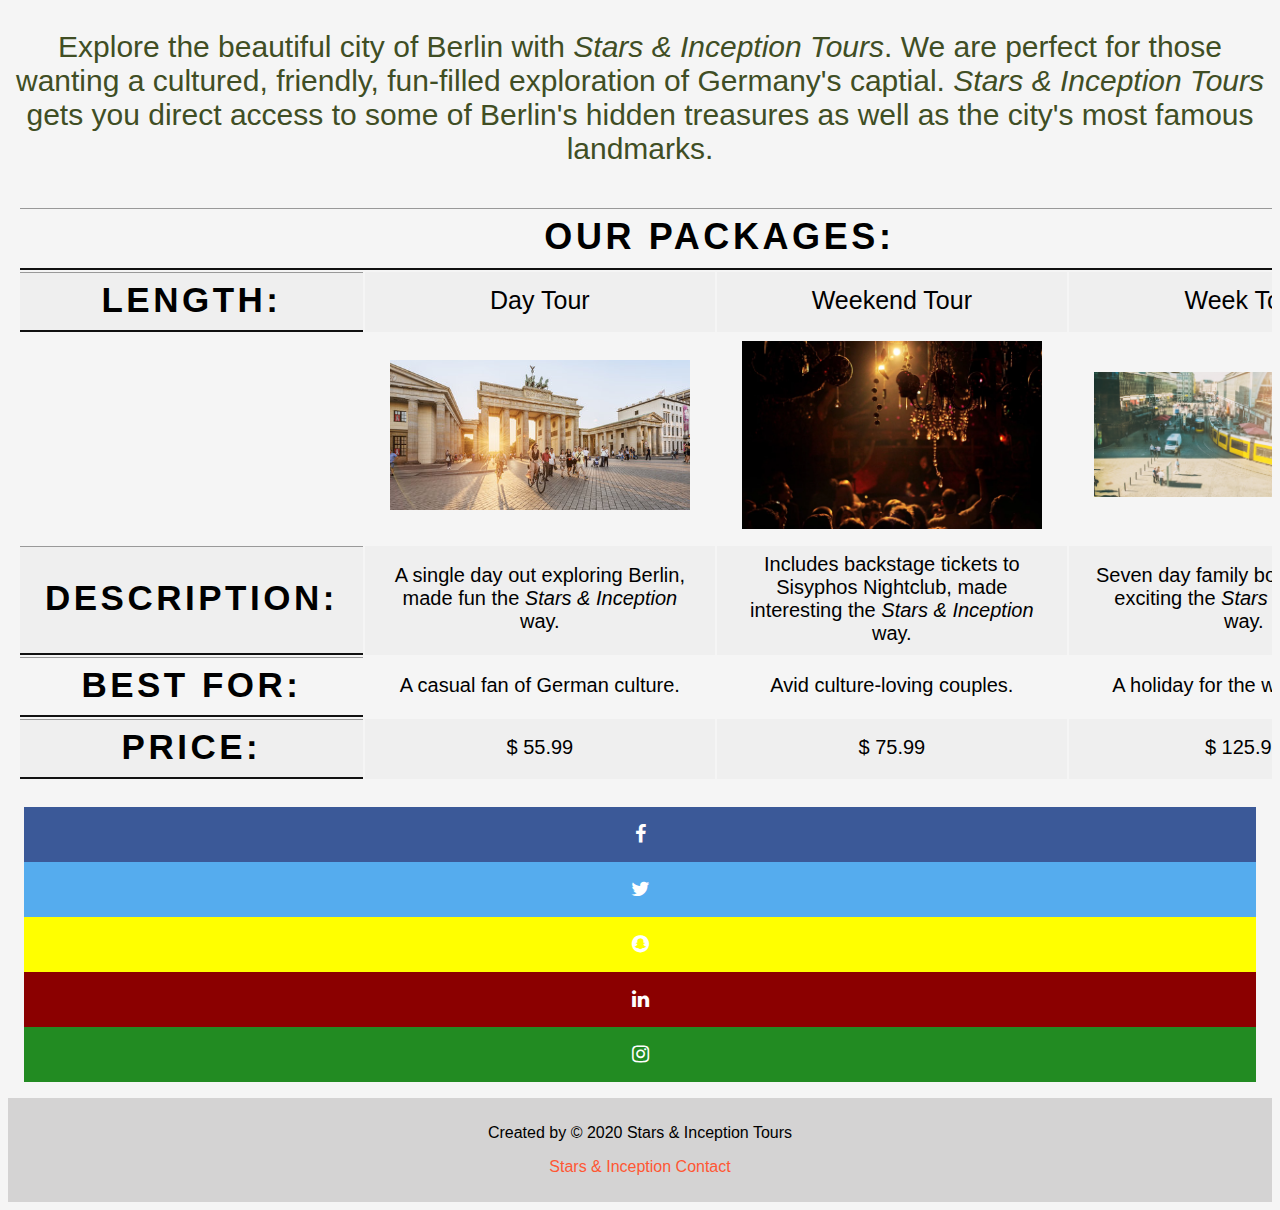
==== index.html @ 0bef2c3e "Changed some words" ====
<!DOCTYPE html>
<html>
    <head>
        <script src="https://ajax.googleapis.com/ajax/libs/jquery/3.1.1/jquery.min.js"></script>
            <meta name="viewport" content="width=device-width, initial-scale=1, shrink-to-fit=no">
        <title>Berlin by Stars &amp; Inception Tours</title>
        <link rel="stylesheet" type = text/css href="index.css">
        
    </head>
    <body>
<!--parralax scrolling text with photo of Berlin underneath-->
        <div class="parallax1"></div>
                <div class="description">
                    <p>Explore the beautiful city of Berlin with <i class="descitalic">Stars &amp; Inception Tours</i>. We are perfect for those wanting a cultured, friendly, fun-filled exploration of Germany's captial. <i class="descitalic">Stars &amp; Inception Tours</i> gets you direct access to some of Berlin's hidden treasures as well as the city's most famous landmarks.</p>
                </div>
<!--parralax scrolling table of products with photo of Berlin underneath-->
        <div class="parallax2"></div>
        <div>
            <div style="overflow-x:auto">
            <table class="center">
                <tr class="products">
                    <th colspan ="4" >Our packages:</th>
                </tr>
            <tr class="even">
                <th class="tablebold">Length:</th>
                <td class="size">Day Tour</td>
                <td class="size">Weekend Tour</td>
                <td class="size">Week Tour</td>
            </tr>
            <tr>
            <td></td>
            <td><img src="Photos/brandenburggate.jpg" width="300px"> </td>
            <td><img src="Photos/nightclub.jpg" width="300px"> </td>
            <td><img src="Photos/alexanderplatz.jpg" width="300px"> </td>
            </tr>
            <tr class="even">
            <th class="tablebold">Description:</th>
                <td>A single day out exploring Berlin, made fun the <i class="descitalic">Stars &amp; Inception</i> way.</td>
                <td>Includes backstage tickets to Sisyphos Nightclub, made interesting the <i class="descitalic">Stars &amp; Inception</i> way.</td>
                <td>Seven day family bonanza, made exciting the <i class="descitalic"> Stars &amp; Inception</i> way.</td>
            </tr>
                <tr>
                    <th class="tablebold">Best for:</th>
                 <td>A casual fan of German culture.</td>
                 <td>Avid culture-loving couples.</td>
                 <td>A holiday for the whole family.</td>
            </tr>
            <tr class= "even">
                <th class="tablebold">Price:</th>
                <td>&#36; 55.99</td>
                <td>&#36; 75.99</td>
                <td>&#36; 125.99</td>
                </tr>
            </table>
            </div>
        </div>
<!-- social media icon bar-->
<link rel="stylesheet" href="https://cdnjs.cloudflare.com/ajax/libs/font-awesome/4.7.0/css/font-awesome.min.css">
        <div class="icon-bar">
            <a href="https://www.facebook.com/visitberlin/" class="facebook"><i class="fa fa-facebook"></i></a>
            <a href="https://twitter.com/visitberlin?lang=en" class="twitter"><i class="fa fa-twitter"></i></a>
            <a href="https://www.snapchat.com/add/polizei.berlin" class="snapchat"><i class="fa fa-snapchat"></i></a>
            <a href="https://www.linkedin.com/company/visitberlin/" class="linkedin"><i class="fa fa-linkedin"></i></a>
            <a href="https://www.instagram.com/juliaholmwood" class="instagram"><i class="fa fa-instagram"></i></a>

        </div>
         <footer>
<!--Copyight and contact info-->
  <p>Created by &copy; 2020 Stars &amp; Inception Tours</p>
             
  <p><a href="https://www.visitberlin.de/en">
    Stars &amp; Inception Contact</a></p>
</footer> 
    </body>
</html>
---- index.css ----
/* phone version */
@media only screen and (min-width: 320px) {
    
}
/*table version */
@media only screen and (min-width: 768px) {

}
/*desktop version*/ 
@media only screen and (min-width: 980px)
{

}
@font-face {
    font-family: 'fha';
    src: url('resources/fonts/all/fhacondfrenchshadednc-webfont.woff2') format('woff2'),
         url('resources/fonts/all/fhacondfrenchshadednc-webfont.woff') format('woff');
    font-weight: normal;
    font-style: normal;

}
@font-face {
    font-family: 'roboto';
    src: url('resources/fonts/all/robotowoff/robotoslab-regular-webfont.woff2') format('woff2'),
         url('resources/fonts/all/robotowoff/robotoslab-regular-webfont.woff') format('woff');
    font-weight: normal;
    font-style: normal;

}
@font-face {
    font-family: 'roboto-bold';
    src: url('resources/fonts/all/robotowoff/bold/robotoslab-bold-webfont.woff2') format('woff2'),
         url('resources/fonts/all/robotowoff/bold/robotoslab-bold-webfont.woff') format('woff');
    font-weight: normal;
    font-style: normal;

}

body{
    background-color: whitesmoke;
    text-align:center;
}


.parallax1 {
    /* The image used */
    background-image: url('Photos/alexanderplatz.jpg');
    min-height: 100%;
    /* Full height */
    height: 100%;

    /* Create the parallax scrolling effect */
    background-attachment: fixed;
    background-position: center;
    background-repeat: no-repeat;
    background-size: cover;
}
.parallax2 {
    /* The image used */
    background-image: url('Photos/berlin2.jpg');
    min-height: 100%;
    /* Full height */
    height: 100%;

    /* Create the parallax scrolling effect */
    background-attachment: fixed;
    background-position: center;
    background-repeat: no-repeat;
    background-size: cover;
}
.descitalic {
    
}
.description{
    font-family: 'roboto', "Arial";
    font-size: 30px;
    display: block;
    text-align: center;
    color: #404e24;
}

table {
    width: 100%;
    background-position: center;
    background-attachment: fixed;
    min-height: 100%;
    height: 100%;
    padding: 10px 10px 10px 10px;

}
th,td
{
    padding: 7px 25px 10px 25px;
}
th{
    font-family: 'roboto-bold', "Arial";
    text-transform: uppercase;
    letter-spacing: 0.1em;
    font-size: 90%;
    border-bottom: 2px solid #111111;
    border-top: 1px solid #999;
    text-align: center;
}
.even{
    background-color: #efefef;
    }
tr.hover{
    background-color: #c3e6e5;
}
td{
    font-family: 'roboto', "Arial";
    font-size: 20px;
}
table.center {
    margin-left: auto;
    margin-right: auto;
}
.tablebold {
    font-family: 'roboto-bold', "Arial";
    font-size: 35px;
}
footer {
    margin: 0px;
    padding: 10px;
    border-style: none;
    background-color: #d4d3d3;
}
a {
    text-decoration: none;
    color: #FF5733;
}
p {
    font-family: 'roboto', "Arial";
    display:block;
    text-align:center;
    
}
.products {
    font-family: 'roboto-bold', "Arial";
    font-size: 40px;
    
    
    
}
.size {
    font-size: 25px;
    text-align:center;
    
}

.icon-bar {
    display: block;
    text-align: center;
    padding: 16px;
    transition: all 0.3s ease;
    color: white;
    font-size: 20px;
}

.icon-bar a {
    display: block;
    text-align: center;
    padding: 16px;
    transition: all 0.3s ease;
    color: white;
    font-size: 20px;
}

.icon-bar a:hover {
    background-color: #000;
  }
  
  .facebook {
    background: #3B5998;
    color: white;
  }
  
  .twitter {
    background: #55ACEE;
    color: white;
  }
  
  .snapchat {
    background: #ffff00 ;
    color: white;
  }
  
  .linkedin {
    background: #8B0000	;
    color: white;
  }

  .instagram {
      background: #228B22;
      color: white;
  }
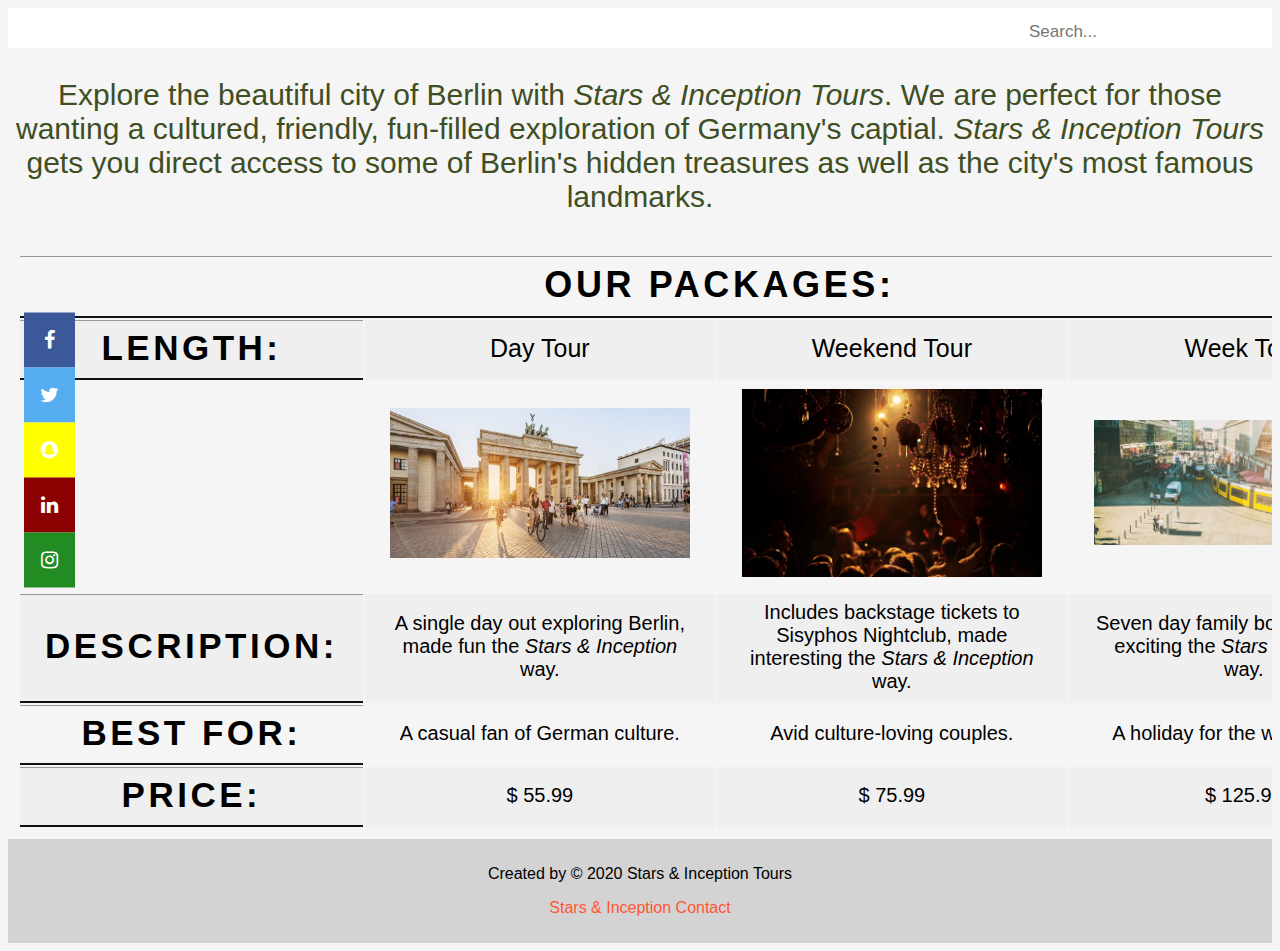
==== commit 0c5ba8e3: "Search Bar" ====
--- a/index.html
+++ b/index.html
@@ -2,12 +2,18 @@
 <html>
     <head>
         <script src="https://ajax.googleapis.com/ajax/libs/jquery/3.1.1/jquery.min.js"></script>
+        <script src="/path/to/parallax.js"></script>
             <meta name="viewport" content="width=device-width, initial-scale=1, shrink-to-fit=no">
         <title>Berlin by Stars &amp; Inception Tours</title>
         <link rel="stylesheet" type = text/css href="index.css">
         
     </head>
+
     <body>
+<!--Search bar-->
+        <div class="topnav">
+            <input type="text" placeholder="Search...">
+          </div>
 <!--parralax scrolling text with photo of Berlin underneath-->
         <div class="parallax1"></div>
                 <div class="description">
--- a/index.css
+++ b/index.css
@@ -44,7 +44,7 @@
 
 .parallax1 {
     /* The image used */
-    background-image: url('Photos/alexanderplatz.jpg');
+    background-image: url("Photos/alexanderplatz.jpg");
     min-height: 100%;
     /* Full height */
     height: 100%;
@@ -57,17 +57,24 @@
 }
 .parallax2 {
     /* The image used */
-    background-image: url('Photos/berlin2.jpg');
+    background-image: url("Photos/berlin2.jpg");
     min-height: 100%;
     /* Full height */
     height: 100%;
 
-    /* Create the parallax scrolling effect */
+    /* parallax scrolling effect */
     background-attachment: fixed;
     background-position: center;
     background-repeat: no-repeat;
     background-size: cover;
 }
+
+/* paralax scrolling for all tablets and phones turned off. increase/decrease the pixels if needed */
+@media only screen and (max-device-width: 1366px) {
+    .parallax {
+      background-attachment: scroll;
+    }
+  }
 .descitalic {
     
 }
@@ -149,6 +156,14 @@
 }
 
 .icon-bar {
+    position: fixed;
+    top: 50%;
+    -webkit-transform: translateY(-50%);
+    -ms-transform: translateY(-50%);
+    transform: translateY(-50%);
+  }
+
+.icon-bar {
     display: block;
     text-align: center;
     padding: 16px;
@@ -193,4 +208,58 @@
   .instagram {
       background: #228B22;
       color: white;
+  }
+
+  /* Add a black background color to the top navigation bar */
+.topnav {
+    overflow: hidden;
+    background-color:white;
+  }
+  
+  /* Style the links inside the navigation bar */
+  .topnav a {
+    float: left;
+    display: block;
+    color: black;
+    text-align: center;
+    padding: 14px 16px;
+    text-decoration: none;
+    font-size: 17px;
+  }
+  
+  /* Change the color of links on hover */
+  .topnav a:hover {
+    background-color: #ddd;
+    color: black;
+  }
+  
+  /* Style the "active" element to highlight the current page */
+  .topnav a.active {
+    background-color: #2196F3;
+    color: white;
+  }
+  
+  /* Style the search box inside the navigation bar */
+  .topnav input[type=text] {
+    float: right;
+    padding: 6px;
+    border: none;
+    margin-top: 8px;
+    margin-right: 16px;
+    font-size: 17px;
+  }
+  
+  /* When the screen is less than 600px wide, stack the links and the search field vertically instead of horizontally */
+  @media screen and (max-width: 600px) {
+    .topnav a, .topnav input[type=text] {
+      float: none;
+      display: block;
+      text-align: left;
+      width: 100%;
+      margin: 0;
+      padding: 14px;
+    }
+    .topnav input[type=text] {
+      border: 1px solid #ccc;
+    }
   }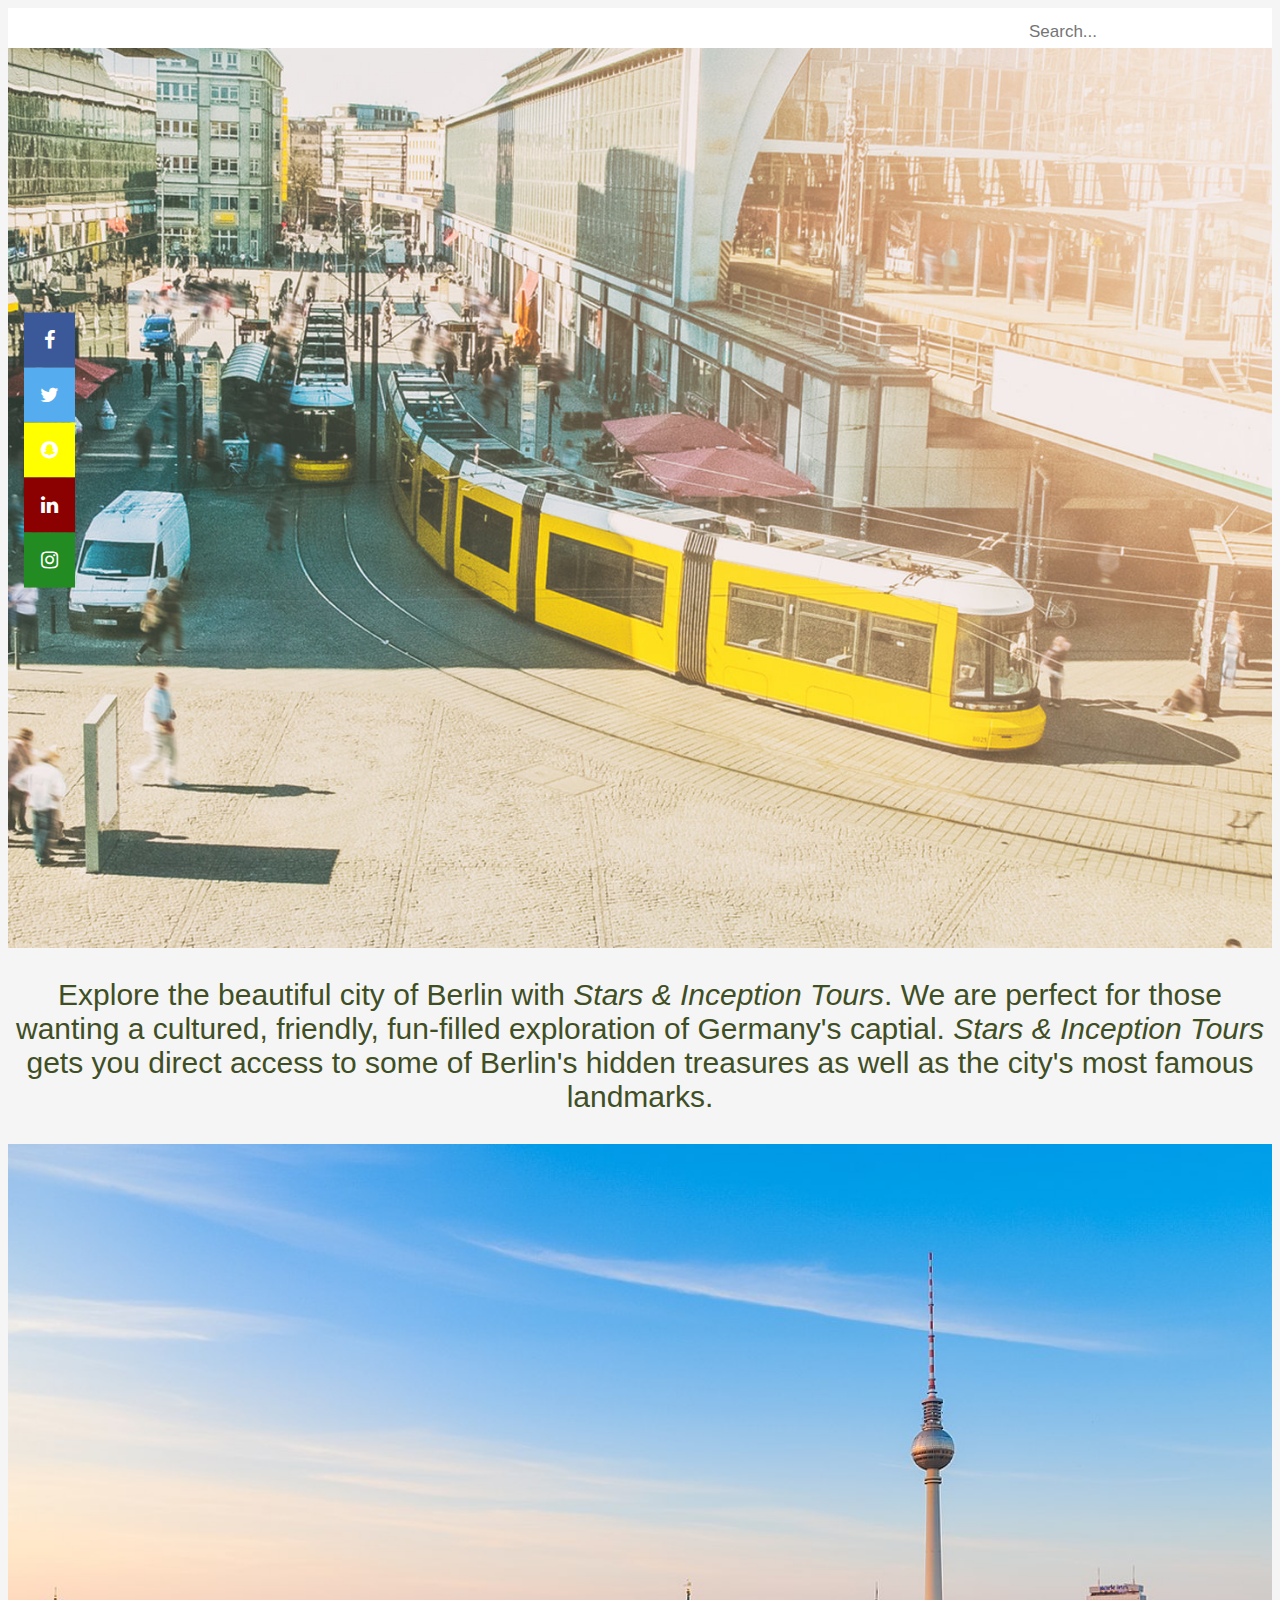
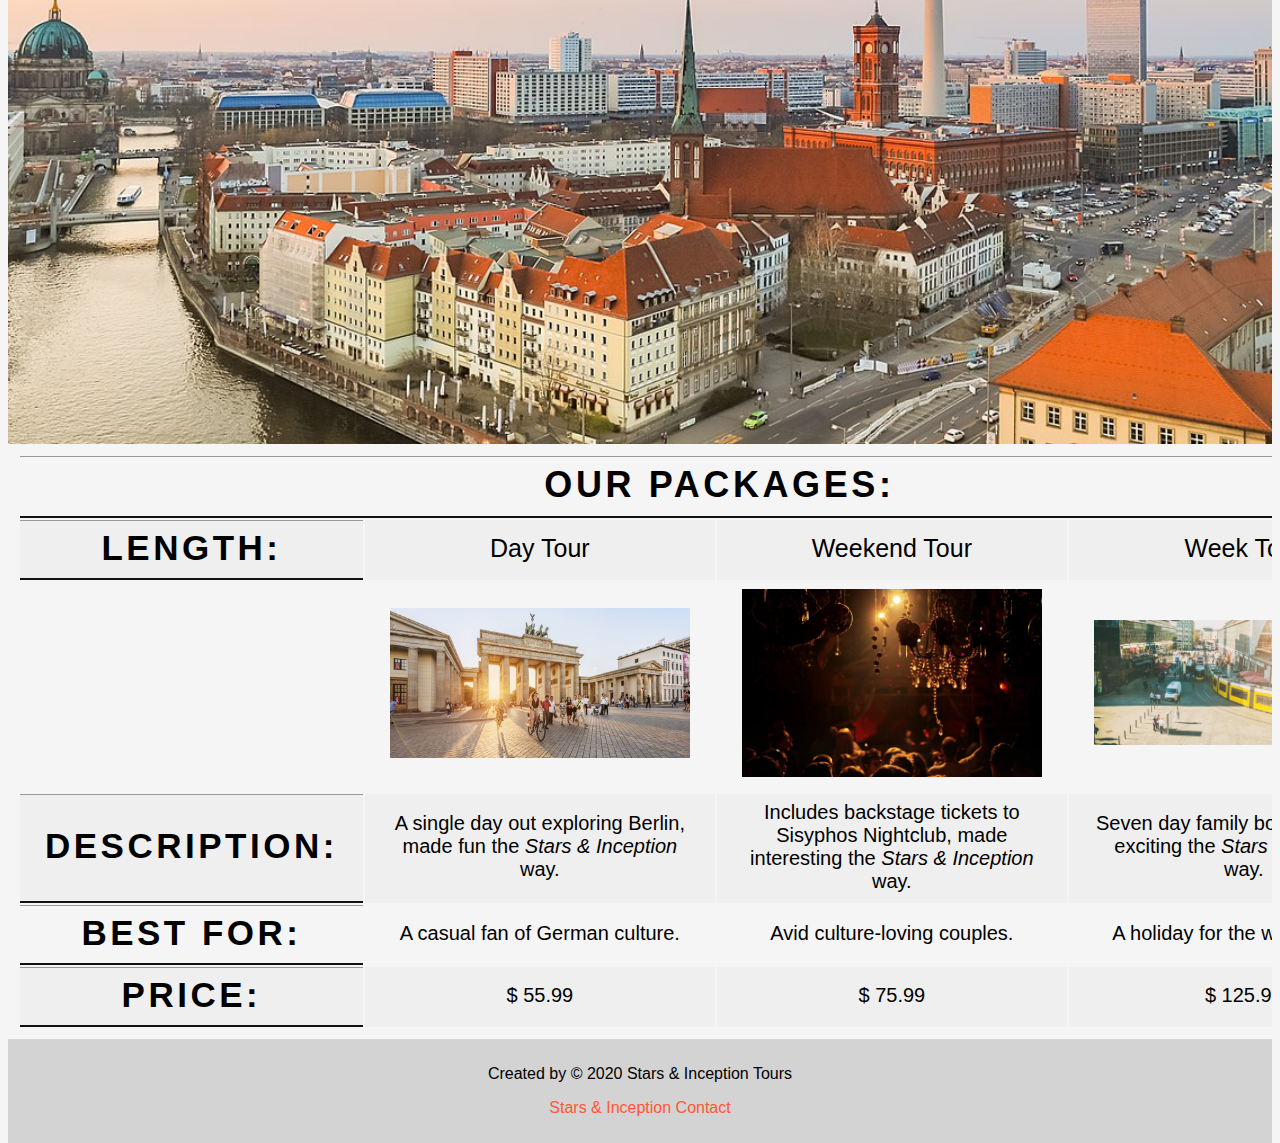
==== commit 194be9d8: "fixed parallax effect" ====
--- a/index.html
+++ b/index.html
@@ -13,15 +13,15 @@
 <!--Search bar-->
         <div class="topnav">
             <input type="text" placeholder="Search...">
-          </div>
+        </div>
 <!--parralax scrolling text with photo of Berlin underneath-->
         <div class="parallax1"></div>
-                <div class="description">
-                    <p>Explore the beautiful city of Berlin with <i class="descitalic">Stars &amp; Inception Tours</i>. We are perfect for those wanting a cultured, friendly, fun-filled exploration of Germany's captial. <i class="descitalic">Stars &amp; Inception Tours</i> gets you direct access to some of Berlin's hidden treasures as well as the city's most famous landmarks.</p>
-                </div>
+        <div class="description">
+            <p>Explore the beautiful city of Berlin with <i class="descitalic">Stars &amp; Inception Tours</i>. We are perfect for those wanting a cultured, friendly, fun-filled exploration of Germany's captial. <i class="descitalic">Stars &amp; Inception Tours</i> gets you direct access to some of Berlin's hidden treasures as well as the city's most famous landmarks.</p>
+        </div>
 <!--parralax scrolling table of products with photo of Berlin underneath-->
         <div class="parallax2"></div>
-        <div>
+        <div class="table">
             <div style="overflow-x:auto">
             <table class="center">
                 <tr class="products">
@@ -51,7 +51,7 @@
                  <td>Avid culture-loving couples.</td>
                  <td>A holiday for the whole family.</td>
             </tr>
-            <tr class= "even">
+            <tr class="even">
                 <th class="tablebold">Price:</th>
                 <td>&#36; 55.99</td>
                 <td>&#36; 75.99</td>
@@ -72,10 +72,9 @@
         </div>
          <footer>
 <!--Copyight and contact info-->
-  <p>Created by &copy; 2020 Stars &amp; Inception Tours</p>
-             
-  <p><a href="https://www.visitberlin.de/en">
-    Stars &amp; Inception Contact</a></p>
+  <p>Created by &copy; 2020 Stars &amp; Inception Tours</p>         
+  <p>
+      <a href="https://www.visitberlin.de/en">Stars &amp; Inception Contact</a></p>
 </footer> 
-    </body>
+</body>
 </html>--- a/index.css
+++ b/index.css
@@ -36,11 +36,14 @@
 
 }
 
-body{
+body {
     background-color: whitesmoke;
     text-align:center;
 }
 
+body, html {
+  height: 100%;
+}
 
 .parallax1 {
     /* The image used */
@@ -69,12 +72,19 @@
     background-size: cover;
 }
 
-/* paralax scrolling for all tablets and phones turned off. increase/decrease the pixels if needed */
+/* paralax scrolling for all tablets and phones turned off */
 @media only screen and (max-device-width: 1366px) {
-    .parallax {
+    .parallax1 {
       background-attachment: scroll;
     }
   }
+/* paralax scrolling for all tablets and phones turned off */
+@media only screen and (max-device-width: 1366px) {
+  .parallax2 {
+    background-attachment: scroll;
+  }
+}
+
 .descitalic {
     
 }
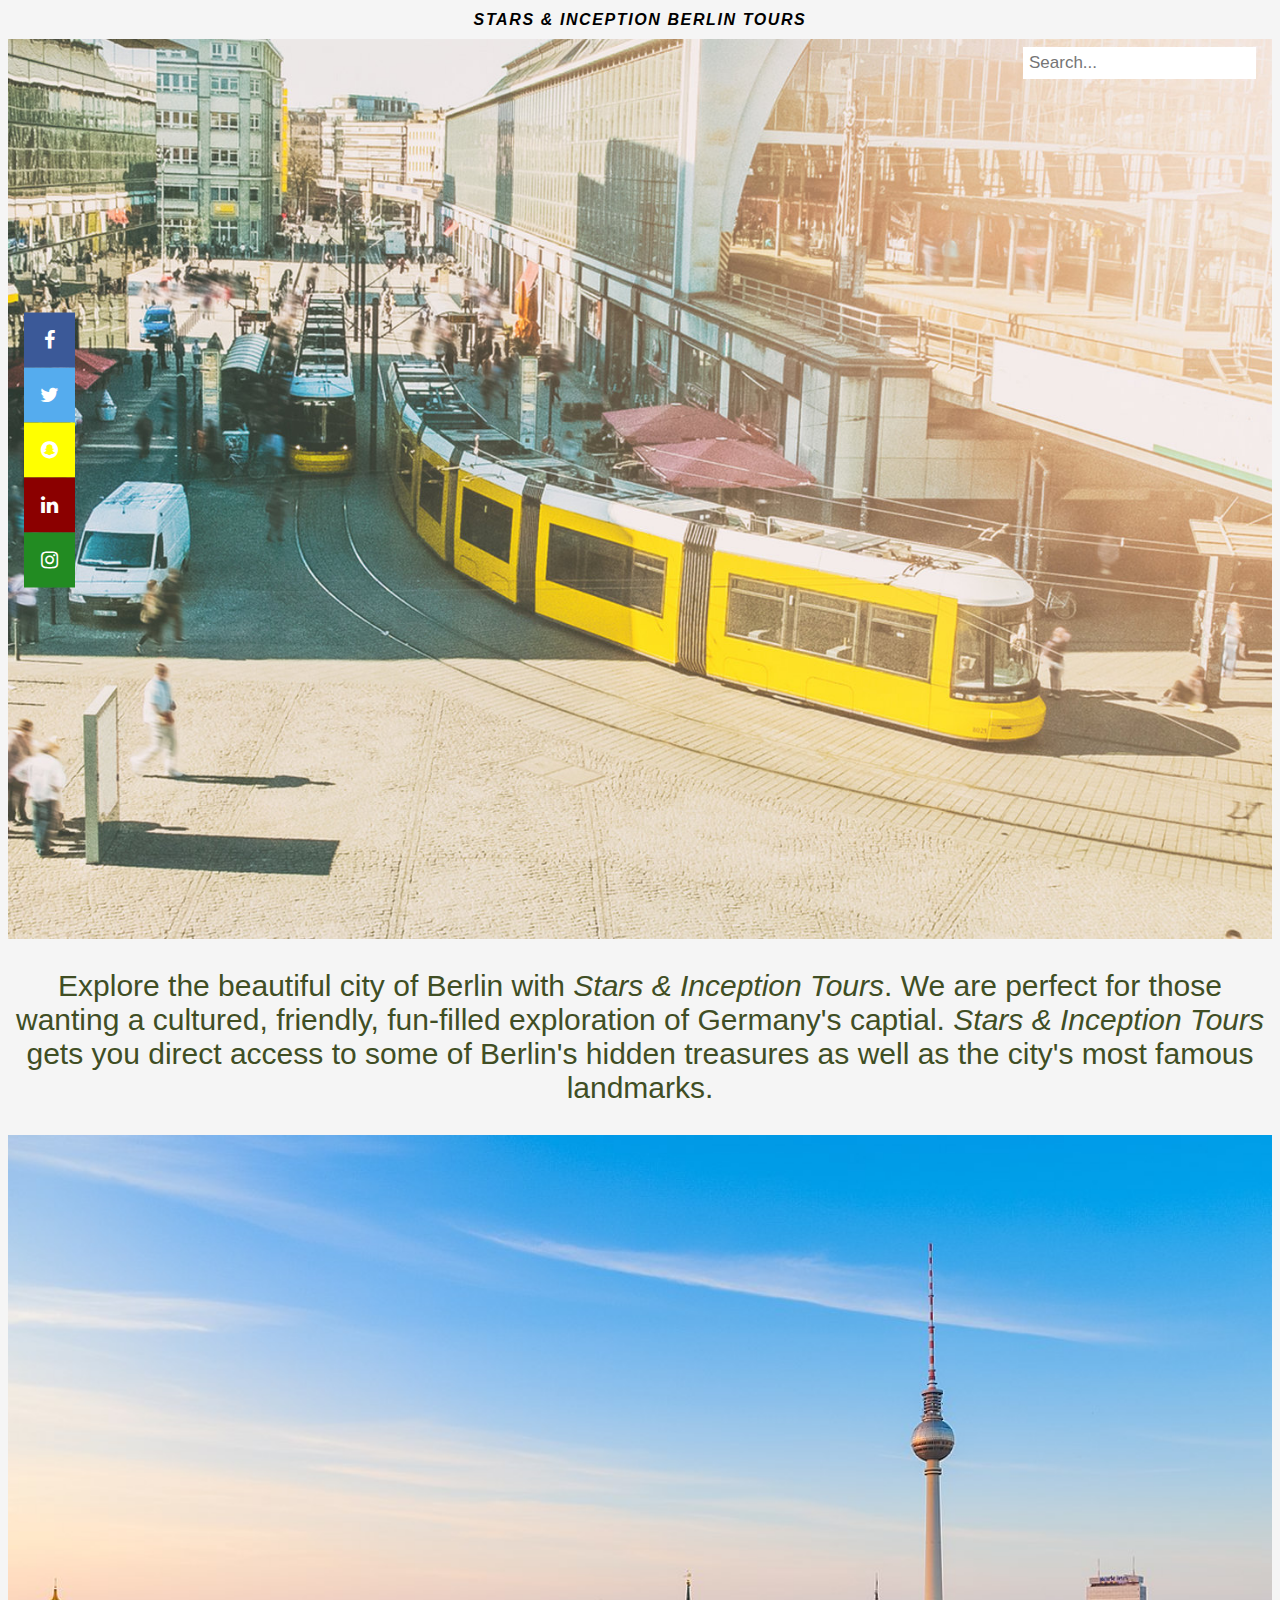
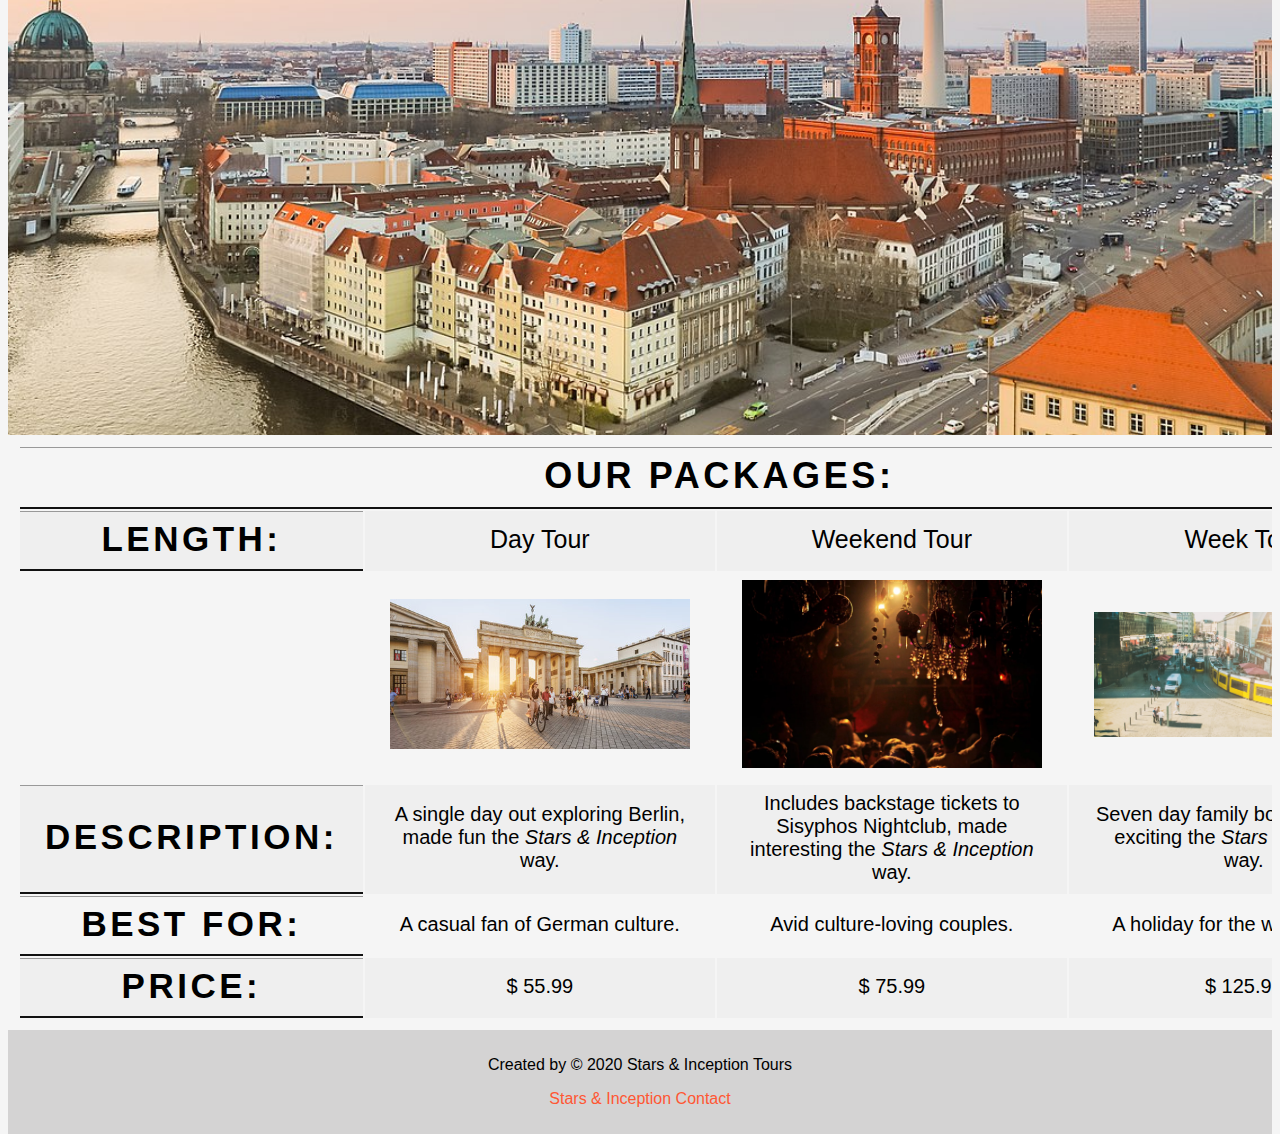
==== commit 71159193: "Added page header" ====
--- a/index.html
+++ b/index.html
@@ -10,6 +10,9 @@
     </head>
 
     <body>
+        <div>
+            <h1><em>Stars &amp; Inception Berlin Tours</em></h1>
+        </div>
 <!--Search bar-->
         <div class="topnav">
             <input type="text" placeholder="Search...">
--- a/index.css
+++ b/index.css
@@ -34,6 +34,14 @@
     font-weight: normal;
     font-style: normal;
 
+}
+
+h1 {
+  font-family: 'roboto-bold', "Arial";
+text-transform: uppercase;
+letter-spacing: 0.1em;
+font-size: 100%;
+text-align: center;
 }
 
 body {
@@ -220,11 +228,6 @@
       color: white;
   }
 
-  /* Add a black background color to the top navigation bar */
-.topnav {
-    overflow: hidden;
-    background-color:white;
-  }
   
   /* Style the links inside the navigation bar */
   .topnav a {
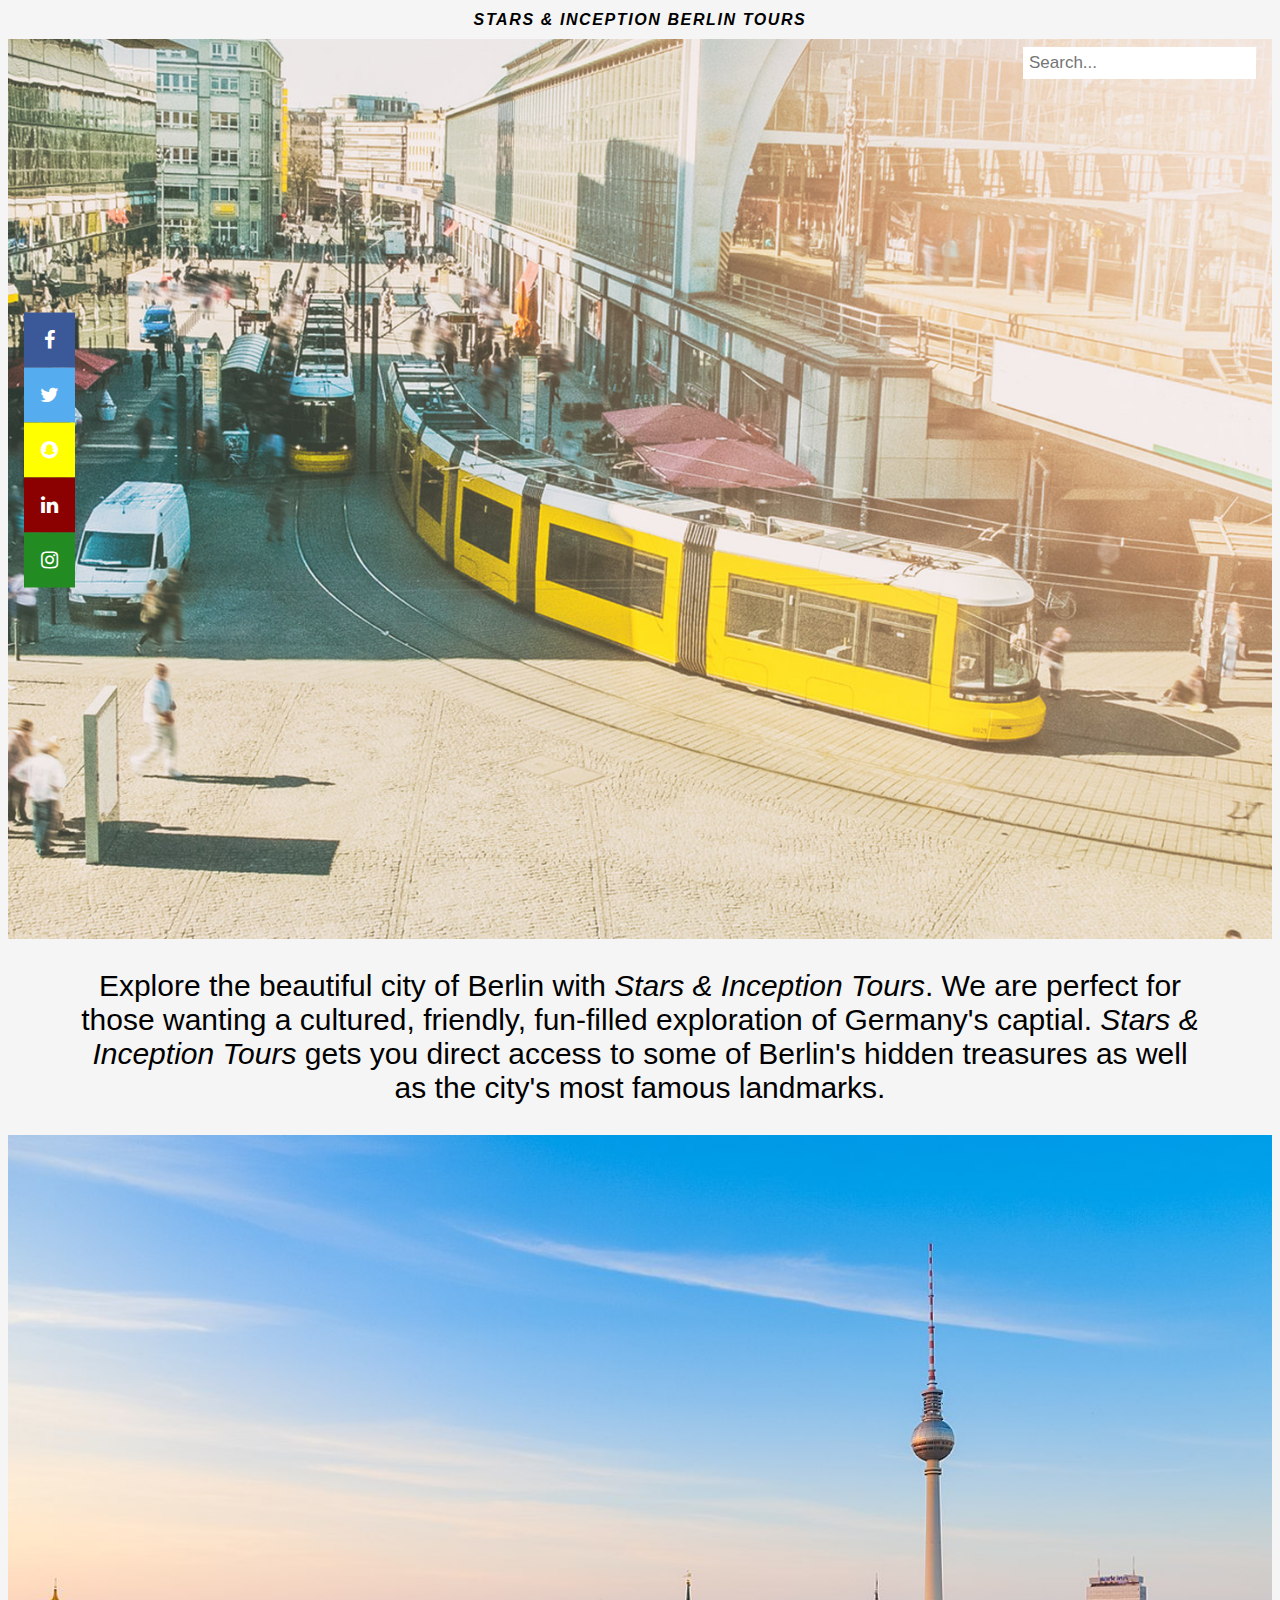
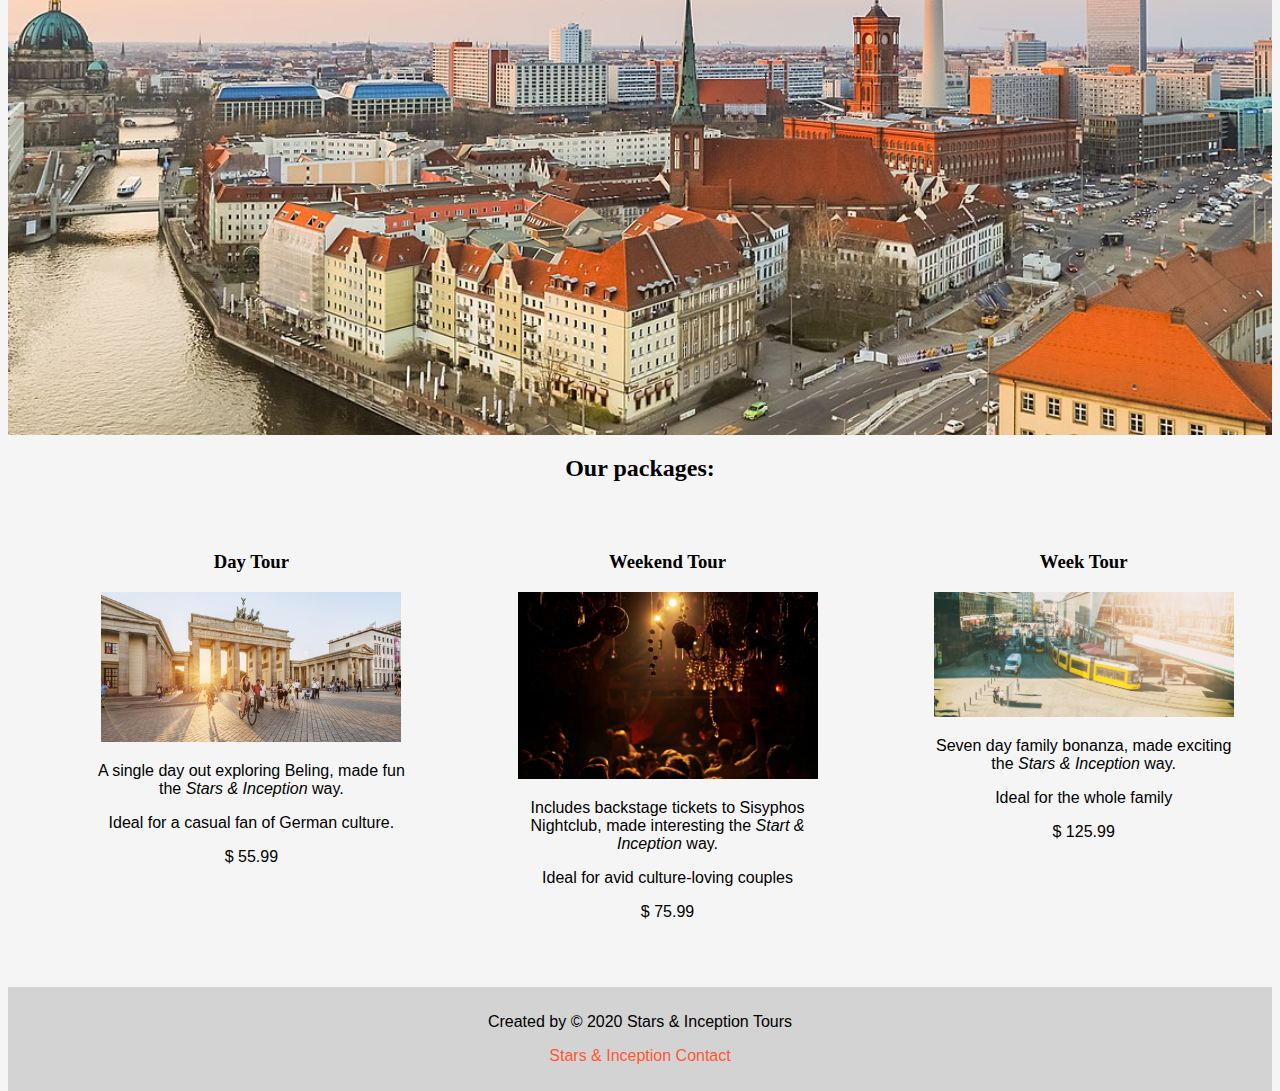
==== commit 536190f5: "added flexbox and table responsiveness" ====
--- a/index.html
+++ b/index.html
@@ -19,65 +19,51 @@
         </div>
 <!--parralax scrolling text with photo of Berlin underneath-->
         <div class="parallax1"></div>
-        <div class="description">
-            <p>Explore the beautiful city of Berlin with <i class="descitalic">Stars &amp; Inception Tours</i>. We are perfect for those wanting a cultured, friendly, fun-filled exploration of Germany's captial. <i class="descitalic">Stars &amp; Inception Tours</i> gets you direct access to some of Berlin's hidden treasures as well as the city's most famous landmarks.</p>
+        <div class="intro">
+            <p class="intro">Explore the beautiful city of Berlin with <i class="descitalic">Stars &amp; Inception Tours</i>. We are perfect for those wanting a cultured, friendly, fun-filled exploration of Germany's captial. <i class="descitalic">Stars &amp; Inception Tours</i> gets you direct access to some of Berlin's hidden treasures as well as the city's most famous landmarks.</p>
         </div>
 <!--parralax scrolling table of products with photo of Berlin underneath-->
         <div class="parallax2"></div>
+<!--packages table-->
+        <h2> Our packages:</h2>
         <div class="table">
-            <div style="overflow-x:auto">
-            <table class="center">
-                <tr class="products">
-                    <th colspan ="4" >Our packages:</th>
-                </tr>
-            <tr class="even">
-                <th class="tablebold">Length:</th>
-                <td class="size">Day Tour</td>
-                <td class="size">Weekend Tour</td>
-                <td class="size">Week Tour</td>
-            </tr>
-            <tr>
-            <td></td>
-            <td><img src="Photos/brandenburggate.jpg" width="300px"> </td>
-            <td><img src="Photos/nightclub.jpg" width="300px"> </td>
-            <td><img src="Photos/alexanderplatz.jpg" width="300px"> </td>
-            </tr>
-            <tr class="even">
-            <th class="tablebold">Description:</th>
-                <td>A single day out exploring Berlin, made fun the <i class="descitalic">Stars &amp; Inception</i> way.</td>
-                <td>Includes backstage tickets to Sisyphos Nightclub, made interesting the <i class="descitalic">Stars &amp; Inception</i> way.</td>
-                <td>Seven day family bonanza, made exciting the <i class="descitalic"> Stars &amp; Inception</i> way.</td>
-            </tr>
-                <tr>
-                    <th class="tablebold">Best for:</th>
-                 <td>A casual fan of German culture.</td>
-                 <td>Avid culture-loving couples.</td>
-                 <td>A holiday for the whole family.</td>
-            </tr>
-            <tr class="even">
-                <th class="tablebold">Price:</th>
-                <td>&#36; 55.99</td>
-                <td>&#36; 75.99</td>
-                <td>&#36; 125.99</td>
-                </tr>
-            </table>
+            <div id="day-tour">
+                <h3>Day Tour</h3>
+                <img src="Photos/brandenburggate.jpg" width="300px">
+                <p class="description">A single day out exploring Beling, made fun the <i class="descitalic">Stars &amp; Inception</i> way.</p>
+                <p class="best-for">Ideal for a casual fan of German culture.</p>
+                <p class="price">&#36; 55.99</p>
+            </div>
+            <div id="weekend-tour">
+                <h3>Weekend Tour</h3>
+                <img src="Photos/nightclub.jpg" width="300px">
+                <p class="description">Includes backstage tickets to Sisyphos Nightclub, made interesting the <i class="descitalic">Start &amp; Inception</i> way.</p>
+                <p class="best-for">Ideal for avid culture-loving couples</p>
+                <p class="price">&#36; 75.99</p>
+            </div>
+            <div id="week-tour">
+                <h3>Week Tour</h3>
+                <img src="Photos/alexanderplatz.jpg" width="300px">
+                <p class="description">Seven day family bonanza, made exciting the <i class="descitalic"> Stars &amp; Inception</i> way.</p>
+                <p class="best-for">Ideal for the whole family</p>
+                <p class="price">&#36; 125.99</p>
             </div>
         </div>
 <!-- social media icon bar-->
-<link rel="stylesheet" href="https://cdnjs.cloudflare.com/ajax/libs/font-awesome/4.7.0/css/font-awesome.min.css">
+    <link rel="stylesheet" href="https://cdnjs.cloudflare.com/ajax/libs/font-awesome/4.7.0/css/font-awesome.min.css">
         <div class="icon-bar">
             <a href="https://www.facebook.com/visitberlin/" class="facebook"><i class="fa fa-facebook"></i></a>
             <a href="https://twitter.com/visitberlin?lang=en" class="twitter"><i class="fa fa-twitter"></i></a>
             <a href="https://www.snapchat.com/add/polizei.berlin" class="snapchat"><i class="fa fa-snapchat"></i></a>
             <a href="https://www.linkedin.com/company/visitberlin/" class="linkedin"><i class="fa fa-linkedin"></i></a>
             <a href="https://www.instagram.com/juliaholmwood" class="instagram"><i class="fa fa-instagram"></i></a>
-
         </div>
-         <footer>
+    <footer>
 <!--Copyight and contact info-->
-  <p>Created by &copy; 2020 Stars &amp; Inception Tours</p>         
-  <p>
-      <a href="https://www.visitberlin.de/en">Stars &amp; Inception Contact</a></p>
-</footer> 
+        <p>Created by &copy; 2020 Stars &amp; Inception Tours</p>         
+        <p>
+        <a href="https://www.visitberlin.de/en">Stars &amp; Inception Contact</a>
+        </p>
+    </footer> 
 </body>
 </html>--- a/index.css
+++ b/index.css
@@ -7,9 +7,11 @@
 
 }
 /*desktop version*/ 
-@media only screen and (min-width: 980px)
-{
-
+@media (min-width: 900px) {
+  .table {
+    display: flex; 
+    justify-content: space-between;
+  }
 }
 @font-face {
     font-family: 'fha';
@@ -37,7 +39,7 @@
 }
 
 h1 {
-  font-family: 'roboto-bold', "Arial";
+font-family: 'roboto-bold', "Arial";
 text-transform: uppercase;
 letter-spacing: 0.1em;
 font-size: 100%;
@@ -54,12 +56,10 @@
 }
 
 .parallax1 {
-    /* The image used */
     background-image: url("Photos/alexanderplatz.jpg");
     min-height: 100%;
     /* Full height */
     height: 100%;
-
     /* Create the parallax scrolling effect */
     background-attachment: fixed;
     background-position: center;
@@ -67,12 +67,10 @@
     background-size: cover;
 }
 .parallax2 {
-    /* The image used */
     background-image: url("Photos/berlin2.jpg");
     min-height: 100%;
     /* Full height */
     height: 100%;
-
     /* parallax scrolling effect */
     background-attachment: fixed;
     background-position: center;
@@ -93,57 +91,30 @@
   }
 }
 
-.descitalic {
-    
-}
-.description{
+.intro {
     font-family: 'roboto', "Arial";
     font-size: 30px;
     display: block;
     text-align: center;
-    color: #404e24;
-}
-
-table {
-    width: 100%;
-    background-position: center;
-    background-attachment: fixed;
-    min-height: 100%;
-    height: 100%;
-    padding: 10px 10px 10px 10px;
-
-}
-th,td
-{
-    padding: 7px 25px 10px 25px;
-}
-th{
-    font-family: 'roboto-bold', "Arial";
-    text-transform: uppercase;
-    letter-spacing: 0.1em;
-    font-size: 90%;
-    border-bottom: 2px solid #111111;
-    border-top: 1px solid #999;
-    text-align: center;
+    color: #000;
+    padding-left: 35px; 
+    padding-right: 35px; 
+}
+
+.table {
+    padding: 10px 10px 10px 65px;
+    max-width: 1366px;
+}
+#day-tour, #weekend-tour, #week-tour {
+  box-sizing: border-box; 
+  margin-bottom: 20px; 
+  padding: 20px; 
+  flex-basis: 30%;
 }
 .even{
     background-color: #efefef;
     }
-tr.hover{
-    background-color: #c3e6e5;
-}
-td{
-    font-family: 'roboto', "Arial";
-    font-size: 20px;
-}
-table.center {
-    margin-left: auto;
-    margin-right: auto;
-}
-.tablebold {
-    font-family: 'roboto-bold', "Arial";
-    font-size: 35px;
-}
+
 footer {
     margin: 0px;
     padding: 10px;
@@ -156,21 +127,18 @@
 }
 p {
     font-family: 'roboto', "Arial";
-    display:block;
+    display: block;
     text-align:center;
     
 }
 .products {
     font-family: 'roboto-bold', "Arial";
     font-size: 40px;
-    
-    
-    
+  
 }
 .size {
     font-size: 25px;
     text-align:center;
-    
 }
 
 .icon-bar {
@@ -179,7 +147,7 @@
     -webkit-transform: translateY(-50%);
     -ms-transform: translateY(-50%);
     transform: translateY(-50%);
-  }
+}
 
 .icon-bar {
     display: block;
@@ -201,7 +169,7 @@
 
 .icon-bar a:hover {
     background-color: #000;
-  }
+}
   
   .facebook {
     background: #3B5998;
@@ -227,7 +195,6 @@
       background: #228B22;
       color: white;
   }
-
   
   /* Style the links inside the navigation bar */
   .topnav a {
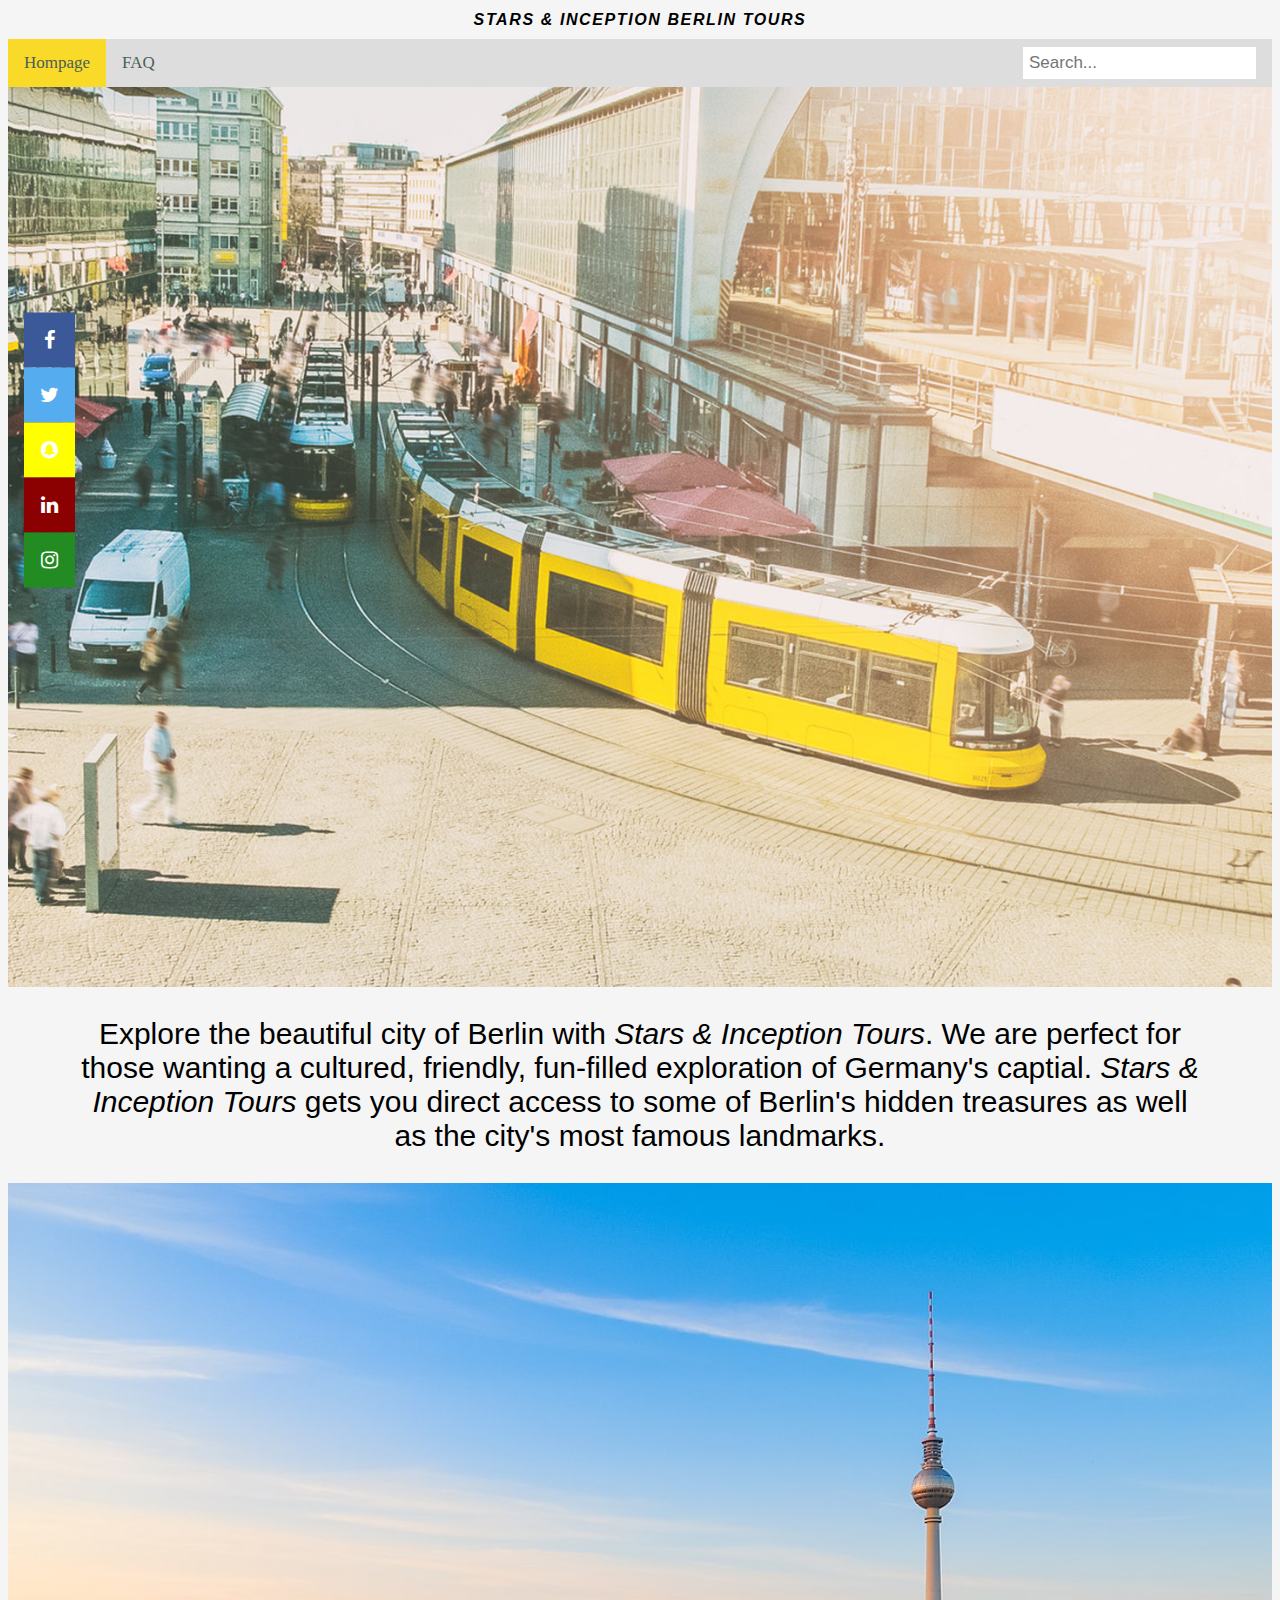
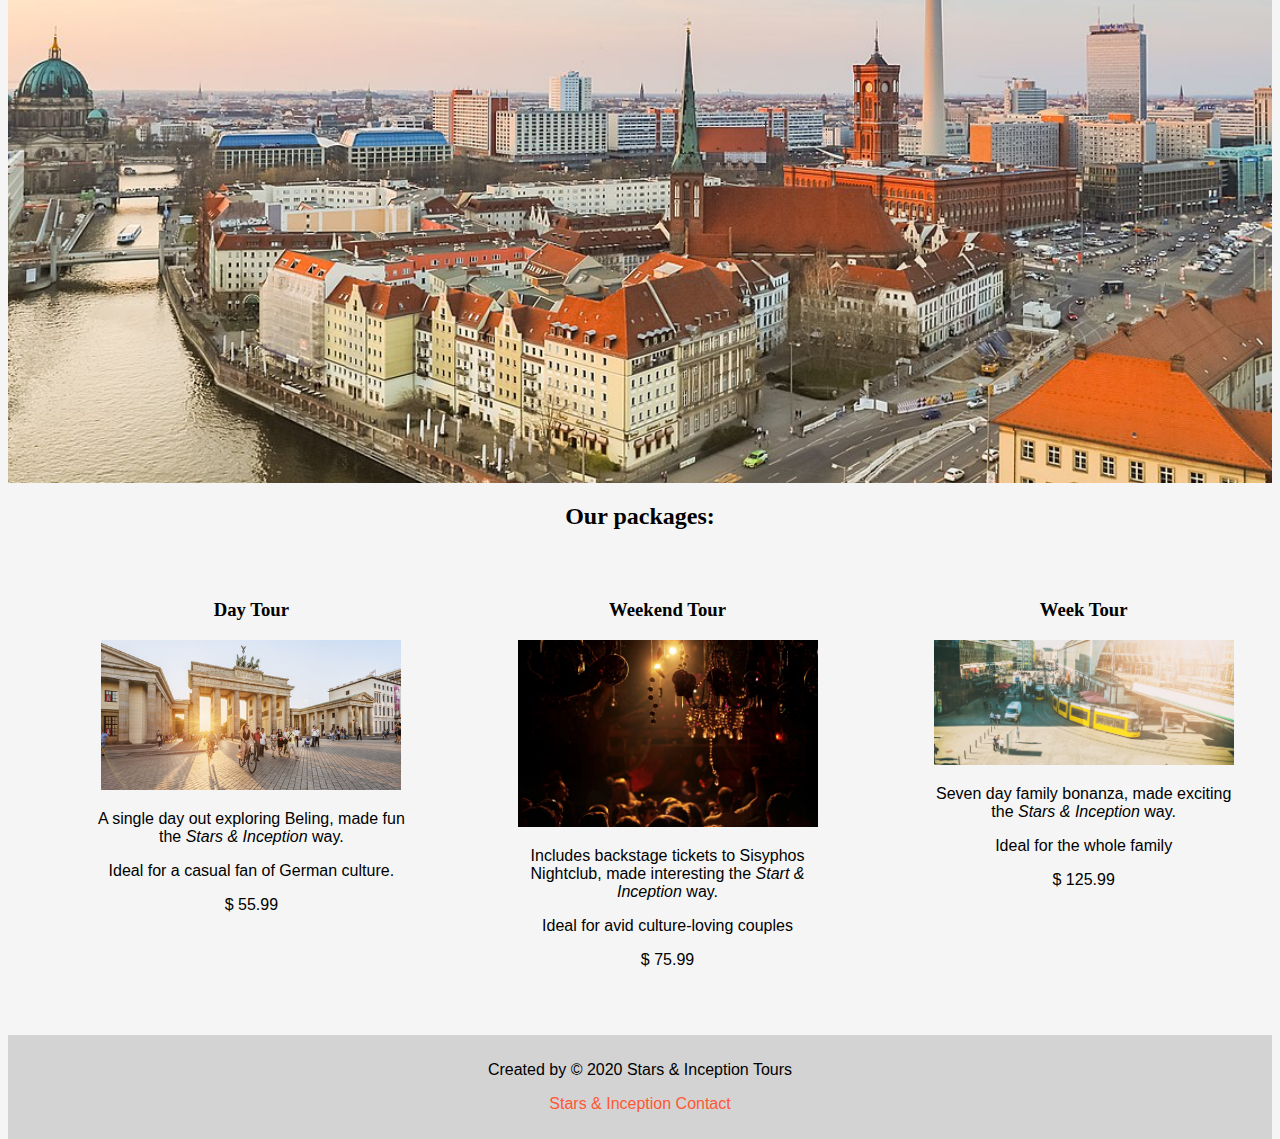
==== commit 7d1d15a0: "second html page with accordion styled" ====
--- a/index.html
+++ b/index.html
@@ -5,8 +5,7 @@
         <script src="/path/to/parallax.js"></script>
             <meta name="viewport" content="width=device-width, initial-scale=1, shrink-to-fit=no">
         <title>Berlin by Stars &amp; Inception Tours</title>
-        <link rel="stylesheet" type = text/css href="index.css">
-        
+        <link rel="stylesheet" type = text/css href="index.css">  
     </head>
 
     <body>
@@ -15,6 +14,8 @@
         </div>
 <!--Search bar-->
         <div class="topnav">
+            <a class="active" href="index.html">Hompage</a> 
+            <a href="FAQ.html">FAQ</a>
             <input type="text" placeholder="Search...">
         </div>
 <!--parralax scrolling text with photo of Berlin underneath-->
--- a/index.css
+++ b/index.css
@@ -196,11 +196,15 @@
       color: white;
   }
   
+  .topnav {
+    overflow: hidden; 
+    background-color: #ddd;
+  }
   /* Style the links inside the navigation bar */
   .topnav a {
     float: left;
     display: block;
-    color: black;
+    color:#4A5F58;
     text-align: center;
     padding: 14px 16px;
     text-decoration: none;
@@ -215,8 +219,8 @@
   
   /* Style the "active" element to highlight the current page */
   .topnav a.active {
-    background-color: #2196F3;
-    color: white;
+    background-color: #F9DA28;
+    color: #4A5F58;
   }
   
   /* Style the search box inside the navigation bar */
@@ -242,4 +246,35 @@
     .topnav input[type=text] {
       border: 1px solid #ccc;
     }
+  }
+
+/*styling accordion for FAQ page*/
+  .accordion {
+    background-color: #eee;
+    color: #444;
+    cursor: pointer;
+    padding: 18px;
+    width: 70%;
+    border: none;
+    text-align: center;
+    outline: none;
+    font-size: 15px;
+    transition: 0.4s;
+  }
+  
+  .active, .accordion:hover {
+    background-color: #ccc;
+  }
+  
+  .panel {
+    padding: 0 18px;
+    background-color: white;
+    max-height: 0;
+    overflow: hidden;
+    transition: max-height 0.2s ease-out;
+    text-align: center; 
+  }
+
+  .answer {
+    text-align: center; 
   }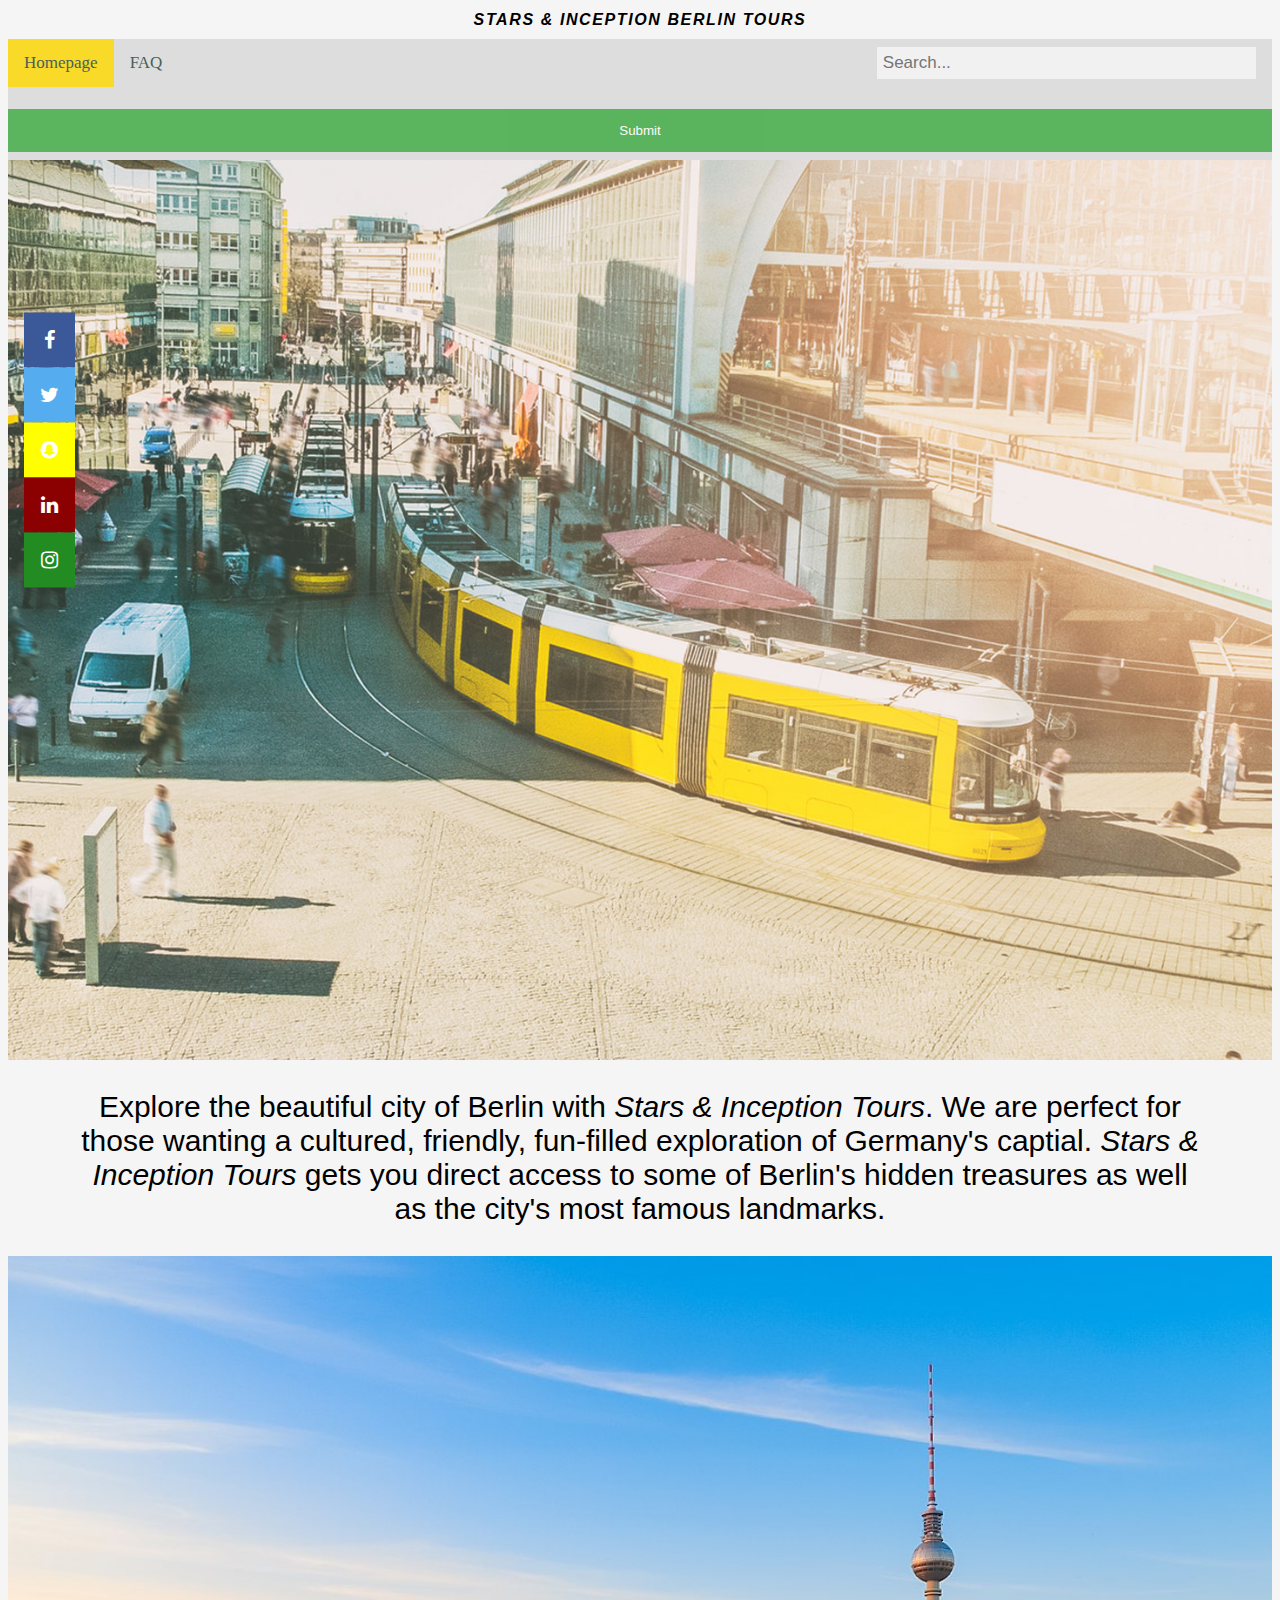
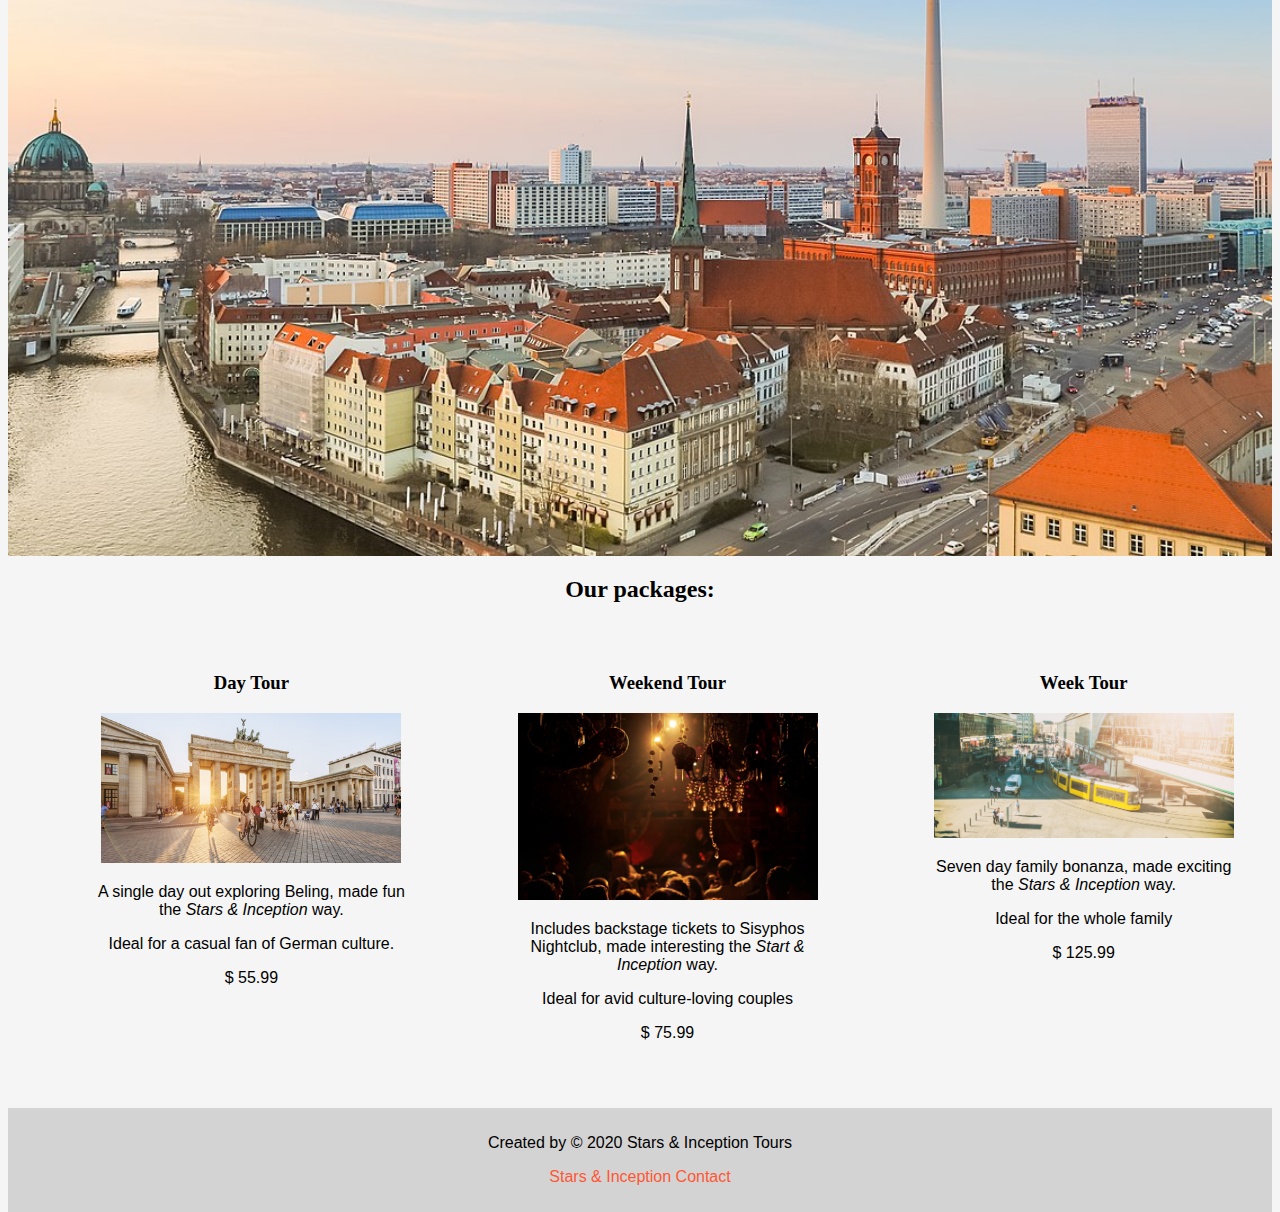
==== commit 0bd073b0: "submit button" ====
--- a/index.html
+++ b/index.html
@@ -14,9 +14,10 @@
         </div>
 <!--Search bar-->
         <div class="topnav">
-            <a class="active" href="index.html">Hompage</a> 
+            <a class="active" href="index.html">Homepage</a> 
             <a href="FAQ.html">FAQ</a>
-            <input type="text" placeholder="Search...">
+            <input type="text" placeholder="Search..." name="search">
+            <button type="submit">Submit</button>
         </div>
 <!--parralax scrolling text with photo of Berlin underneath-->
         <div class="parallax1"></div>
--- a/index.css
+++ b/index.css
@@ -69,9 +69,7 @@
 .parallax2 {
     background-image: url("Photos/berlin2.jpg");
     min-height: 100%;
-    /* Full height */
     height: 100%;
-    /* parallax scrolling effect */
     background-attachment: fixed;
     background-position: center;
     background-repeat: no-repeat;
@@ -103,13 +101,21 @@
 
 .table {
     padding: 10px 10px 10px 65px;
-    max-width: 1366px;
 }
 #day-tour, #weekend-tour, #week-tour {
   box-sizing: border-box; 
   margin-bottom: 20px; 
   padding: 20px; 
-  flex-basis: 30%;
+  flex-basis: 30%; 
+}
+#day-tour:hover {
+  box-shadow: 0 8px 12px 0 rgba(0,0,0,0.2);
+}
+#weekend-tour:hover {
+  box-shadow: 0 8px 12px 0 rgba(0,0,0,0.2);
+} 
+#week-tour:hover {
+  box-shadow: 0 8px 12px 0 rgba(0,0,0,0.2);
 }
 .even{
     background-color: #efefef;
@@ -222,6 +228,20 @@
     background-color: #F9DA28;
     color: #4A5F58;
   }
+  .topnav .search-container {
+    float: right;
+  }
+  .topnav .search-container button {
+    float: right;
+    padding: 6px;
+    margin-top: 8px;
+    margin-right: 16px; 
+    background-color: #F9DA28; 
+    font-size: 17px; 
+    border: none; 
+    cursor: pointer; 
+    width: 100%;
+  }
   
   /* Style the search box inside the navigation bar */
   .topnav input[type=text] {
@@ -231,6 +251,7 @@
     margin-top: 8px;
     margin-right: 16px;
     font-size: 17px;
+    width: 30%;
   }
   
   /* When the screen is less than 600px wide, stack the links and the search field vertically instead of horizontally */
@@ -267,14 +288,126 @@
   }
   
   .panel {
-    padding: 0 18px;
-    background-color: white;
+    padding: 0 10% 0 10%;
+    background-color: #eee;
     max-height: 0;
     overflow: hidden;
     transition: max-height 0.2s ease-out;
     text-align: center; 
+    width: 100%;
+    border: none;
+    outline: none;
   }
 
   .answer {
-    text-align: center; 
-  }+    text-align: center;   
+    padding: 0 10% 0 10%; 
+  }
+
+  * {box-sizing: border-box}
+/* Full-width input fields */
+  input[type=text], input[type=password] {
+  width: 100%;
+  padding: 15px;
+  margin: 5px 0 22px 0;
+  display: inline-block;
+  border: none;
+  background: #f1f1f1;
+}
+
+/* Add a background color when the inputs get focus */
+input[type=text]:focus, input[type=password]:focus {
+  background-color: #ddd;
+  outline: none;
+}
+
+/* Set a style for all buttons */
+button {
+  background-color: #4CAF50;
+  color: white;
+  padding: 14px 20px;
+  margin: 8px 0;
+  border: none;
+  cursor: pointer;
+  width: 100%;
+  opacity: 0.9;
+}
+
+button:hover {
+  opacity:1;
+}
+
+/* Extra styles for the cancel button */
+.cancelbtn {
+  padding: 14px 20px;
+  background-color: #f44336;
+}
+
+/* Float cancel and signup buttons and add an equal width */
+.cancelbtn, .signupbtn {
+  float: left;
+  width: 50%;
+}
+
+/* Add padding to container elements */
+.container {
+  padding: 16px;
+}
+
+/* The Modal (background) */
+.modal {
+  display: none; /* Hidden by default */
+  position: fixed; /* Stay in place */
+  z-index: 1; /* Sit on top */
+  left: 0;
+  top: 0;
+  width: 100%; /* Full width */
+  height: 100%; /* Full height */
+  overflow: auto; /* Enable scroll if needed */
+  background-color: #474e5d;
+  padding-top: 50px;
+}
+
+/* Modal Content/Box */
+.modal-content {
+  background-color: #fefefe;
+  margin: 5% auto 15% auto; /* 5% from the top, 15% from the bottom and centered */
+  border: 1px solid #888;
+  width: 80%; /* Could be more or less, depending on screen size */
+}
+
+/* Style the horizontal ruler */
+hr {
+  border: 1px solid #f1f1f1;
+  margin-bottom: 25px;
+}
+
+/* The Close Button (x) */
+.close {
+  position: absolute;
+  right: 35px;
+  top: 15px;
+  font-size: 40px;
+  font-weight: bold;
+  color: #f1f1f1;
+}
+
+.close:hover,
+.close:focus {
+  color: #f44336;
+  cursor: pointer;
+}
+
+/* Clear floats */
+.clearfix::after {
+  content: "";
+  clear: both;
+  display: table;
+}
+
+/* Change styles for cancel button and signup button on extra small screens */
+@media screen and (max-width: 300px) {
+  .cancelbtn, .signupbtn {
+    width: 100%;
+  }
+}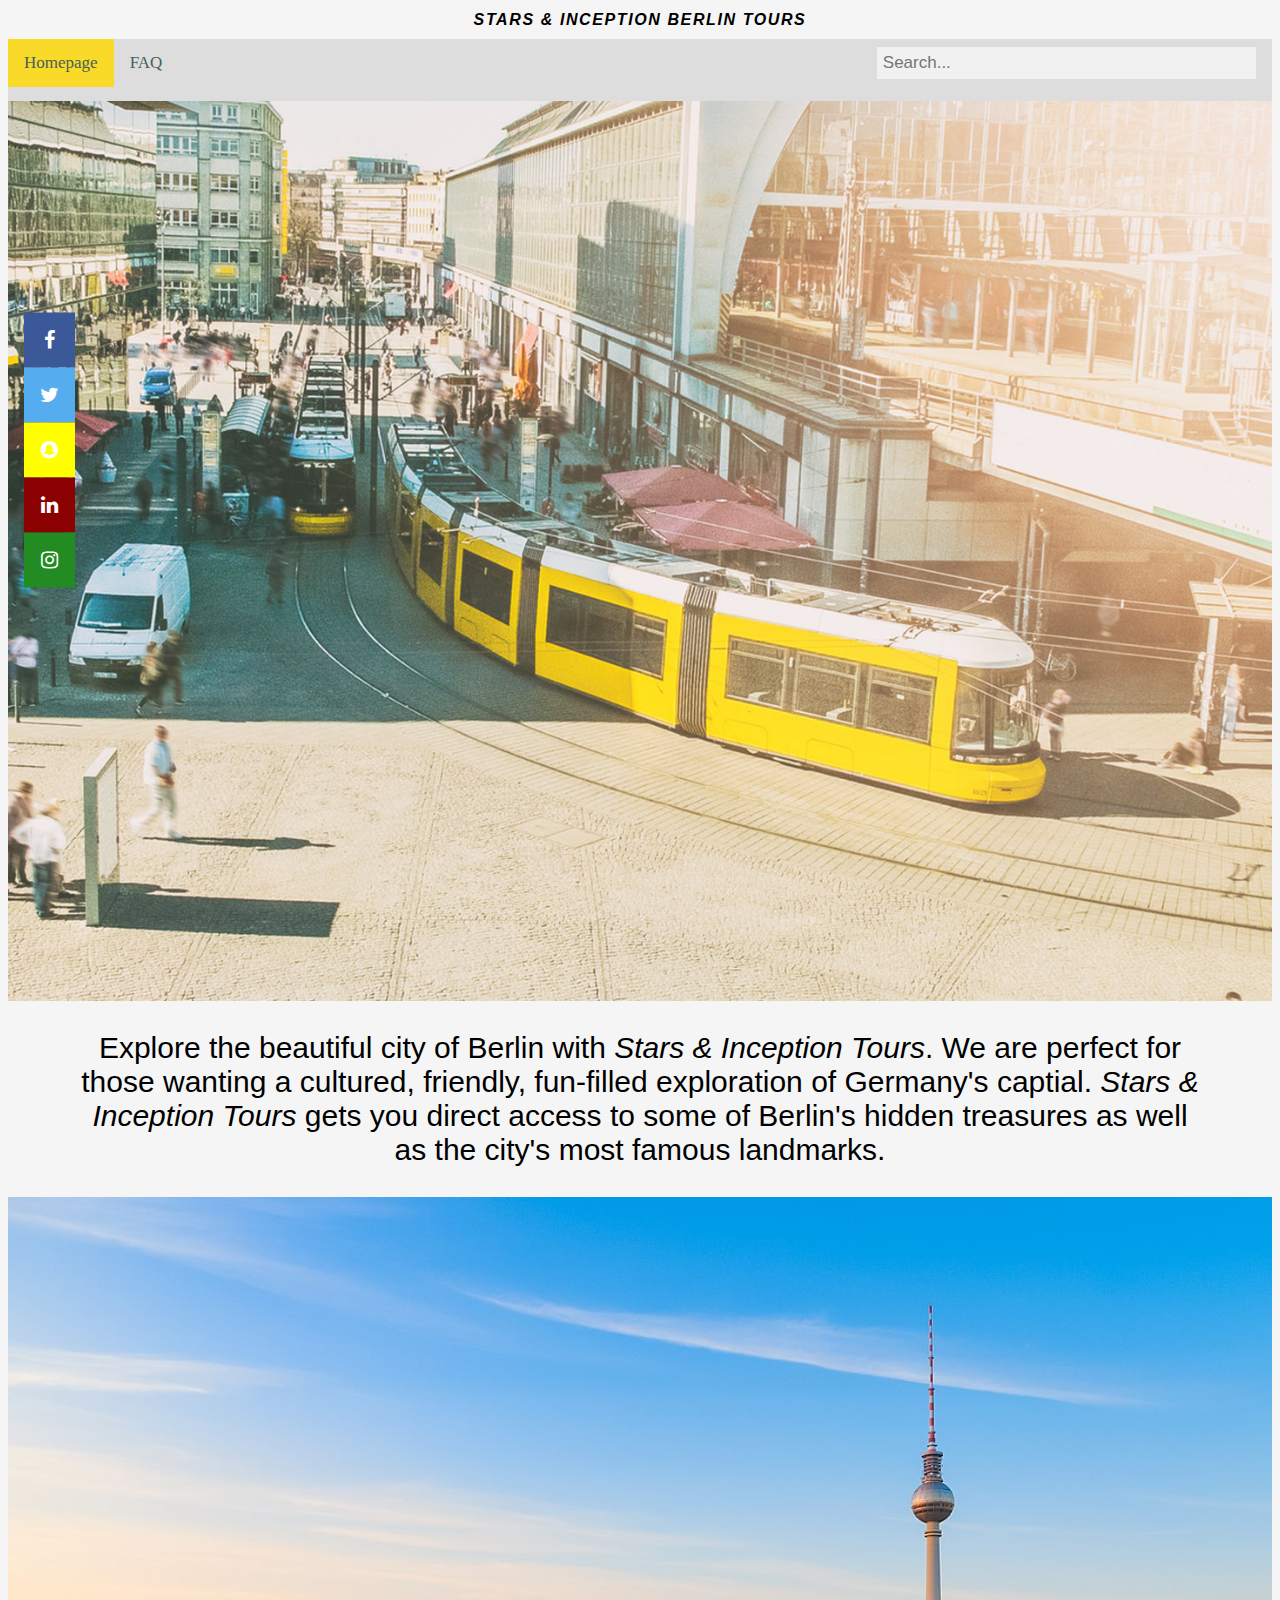
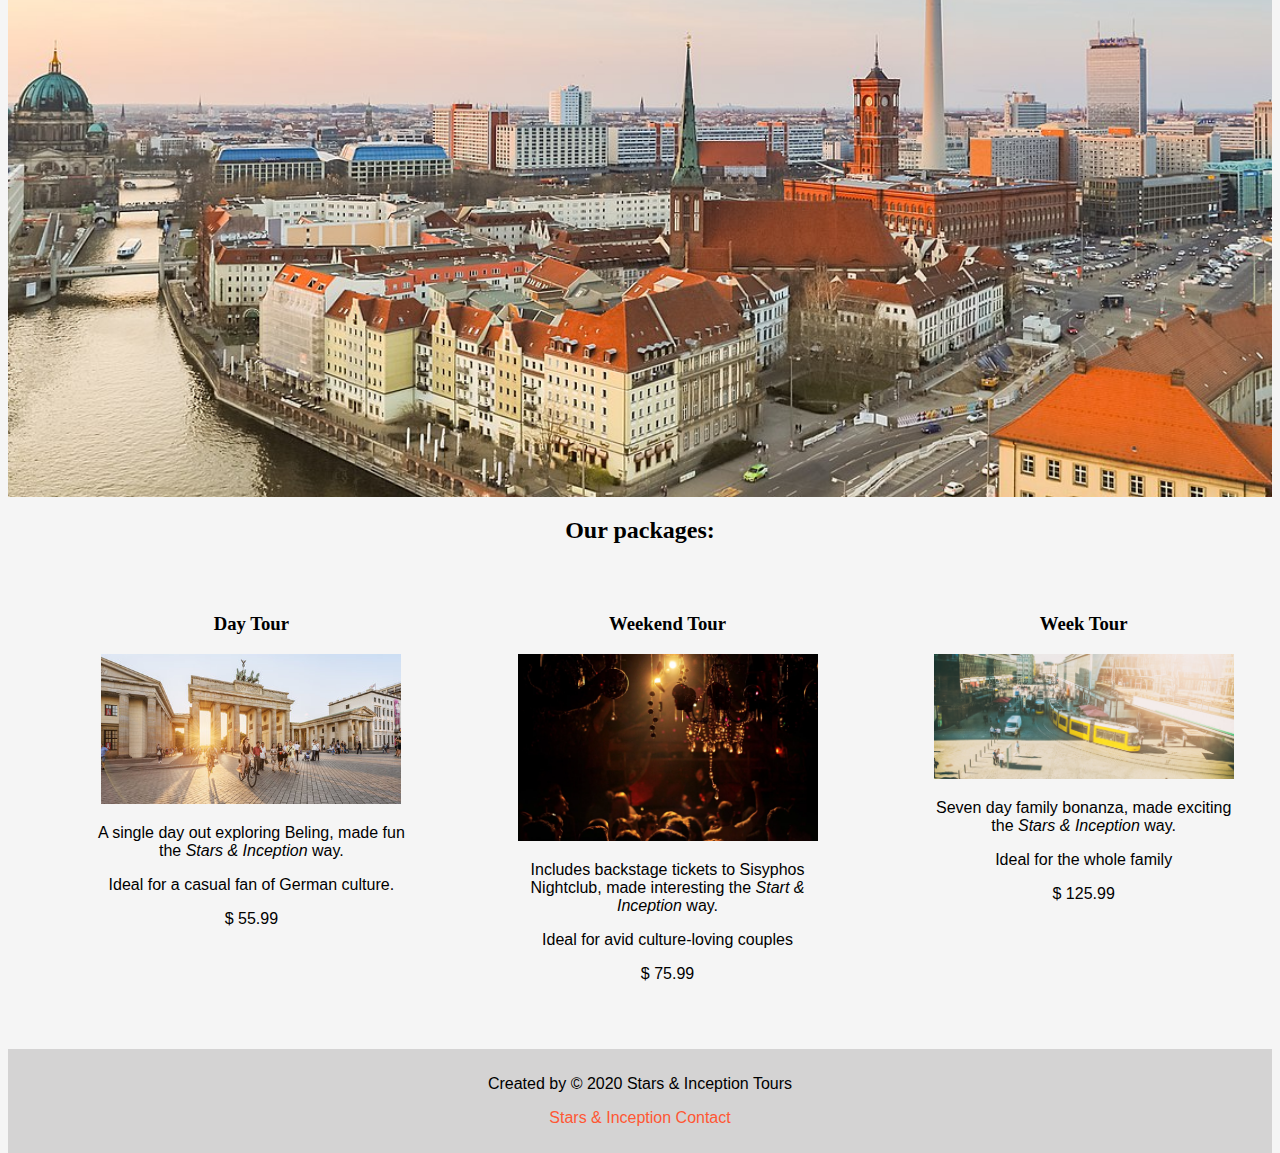
==== commit a01297b0: "changed submit button" ====
--- a/index.html
+++ b/index.html
@@ -17,7 +17,6 @@
             <a class="active" href="index.html">Homepage</a> 
             <a href="FAQ.html">FAQ</a>
             <input type="text" placeholder="Search..." name="search">
-            <button type="submit">Submit</button>
         </div>
 <!--parralax scrolling text with photo of Berlin underneath-->
         <div class="parallax1"></div>
--- a/index.css
+++ b/index.css
@@ -69,7 +69,9 @@
 .parallax2 {
     background-image: url("Photos/berlin2.jpg");
     min-height: 100%;
+    /* Full height */
     height: 100%;
+    /* parallax scrolling effect */
     background-attachment: fixed;
     background-position: center;
     background-repeat: no-repeat;
@@ -101,21 +103,13 @@
 
 .table {
     padding: 10px 10px 10px 65px;
+    max-width: 1366px;
 }
 #day-tour, #weekend-tour, #week-tour {
   box-sizing: border-box; 
   margin-bottom: 20px; 
   padding: 20px; 
-  flex-basis: 30%; 
-}
-#day-tour:hover {
-  box-shadow: 0 8px 12px 0 rgba(0,0,0,0.2);
-}
-#weekend-tour:hover {
-  box-shadow: 0 8px 12px 0 rgba(0,0,0,0.2);
-} 
-#week-tour:hover {
-  box-shadow: 0 8px 12px 0 rgba(0,0,0,0.2);
+  flex-basis: 30%;
 }
 .even{
     background-color: #efefef;
@@ -288,15 +282,12 @@
   }
   
   .panel {
-    padding: 0 10% 0 10%;
-    background-color: #eee;
+    padding: 0 18px;
+    background-color: white;
     max-height: 0;
     overflow: hidden;
     transition: max-height 0.2s ease-out;
     text-align: center; 
-    width: 100%;
-    border: none;
-    outline: none;
   }
 
   .answer {
@@ -329,7 +320,7 @@
   margin: 8px 0;
   border: none;
   cursor: pointer;
-  width: 100%;
+  width: 25%;
   opacity: 0.9;
 }
 
@@ -340,13 +331,16 @@
 /* Extra styles for the cancel button */
 .cancelbtn {
   padding: 14px 20px;
+  margin: 8px 0;
+  border: none;
+  cursor: pointer;
   background-color: #f44336;
 }
 
 /* Float cancel and signup buttons and add an equal width */
 .cancelbtn, .signupbtn {
-  float: left;
-  width: 50%;
+  float: center left;
+  width: 25%;
 }
 
 /* Add padding to container elements */
@@ -367,7 +361,6 @@
   background-color: #474e5d;
   padding-top: 50px;
 }
-
 /* Modal Content/Box */
 .modal-content {
   background-color: #fefefe;
@@ -410,4 +403,4 @@
   .cancelbtn, .signupbtn {
     width: 100%;
   }
-}+}
